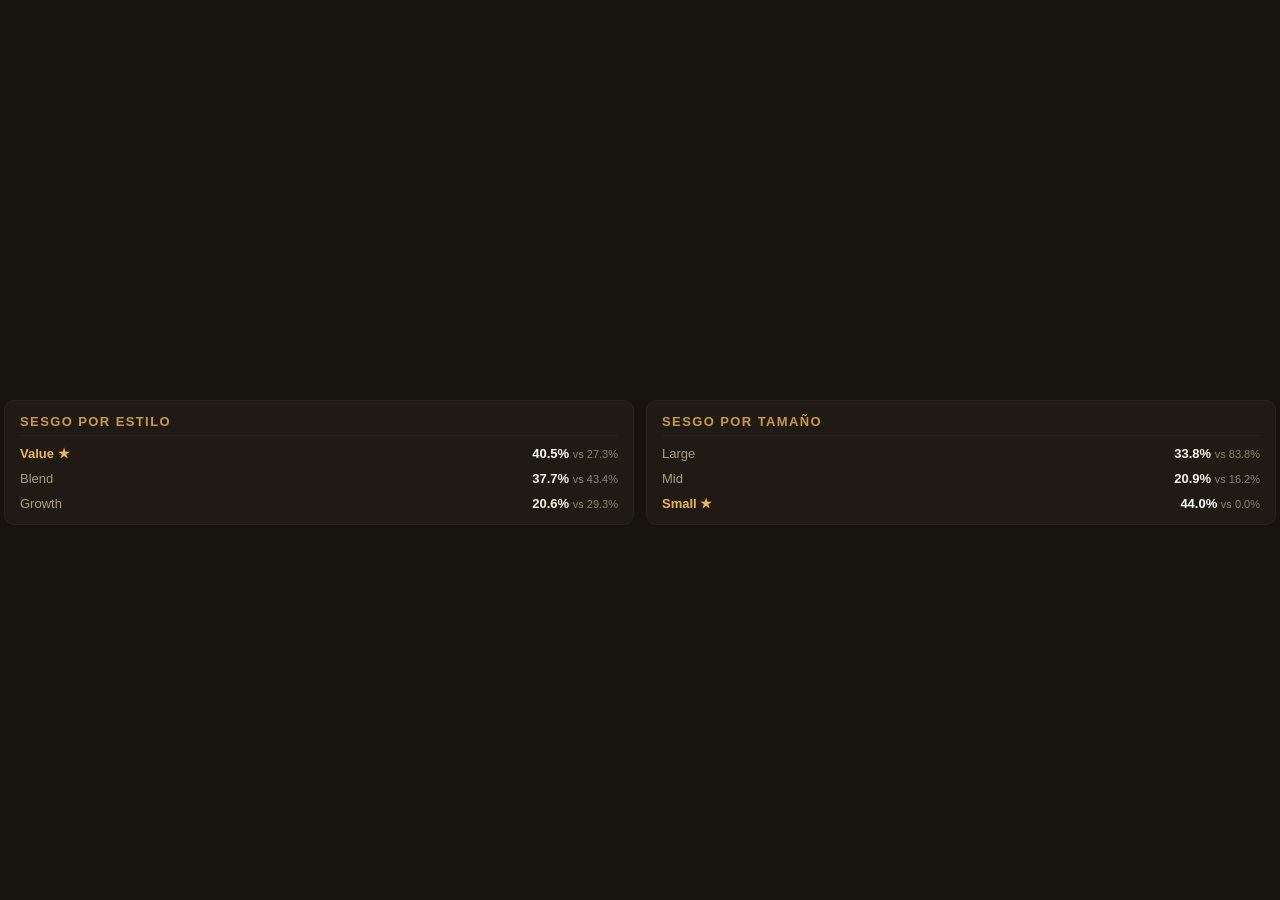
==== bloque_2b_style_box.html @ c2f6f1ca "Deploy automático: 2026-11-27 19:04:17" ====
<!DOCTYPE html>
<html lang="es">
<head>
<meta charset="UTF-8">
<meta name="viewport" content="width=device-width, initial-scale=1.0">
<style>
  *, *::before, *::after { box-sizing: border-box; }

  html, body {
      margin: 0; padding: 0;
      background: #17140f;
      color: #e8e2d4;               /* ← esto faltaba ✅ */
      font-family: 'Segoe UI', Arial, sans-serif;
      overflow-x: hidden;
  }

  .bloque-2b-stylebox { width: 100%; padding: 0 4px 4px 4px; }

  .matrices-row {
      display: grid;
      grid-template-columns: repeat(auto-fit, minmax(min(250px, 100%), 1fr));
      gap: 4px;
      margin-bottom: 50px;
  }
  .matrices-row > div { min-width: 0; }

  .kpis-row {
      display: grid;
      grid-template-columns: repeat(auto-fit, minmax(min(150px, 100%), 1fr));
      gap: 12px;
  }
</style>
</head>

<body>
  <div class="bloque-2b-stylebox">
      <div class="matrices-row">
          <div>                        <script>window.PlotlyConfig = {MathJaxConfig: 'local'};</script>
        <script charset="utf-8" src="https://cdn.plot.ly/plotly-3.5.0.min.js" integrity="sha256-fHbNLP+GlIXN+efbQec78UkemUz3NJp7UmfGxC1tNxs=" crossorigin="anonymous"></script>                <div id="100ca370-897f-47c6-8299-656b0cd6741f" class="plotly-graph-div" style="height:350px; width:100%;"></div>            <script>                window.PLOTLYENV=window.PLOTLYENV || {};                                if (document.getElementById("100ca370-897f-47c6-8299-656b0cd6741f")) {                    Plotly.newPlot(                        "100ca370-897f-47c6-8299-656b0cd6741f",                        [{"colorscale":[[0.0,"#2b2115"],[0.16,"#241c14"],[0.32,"#33271b"],[0.46,"#4a3826"],[0.6,"#7f6040"],[0.66,"#a8906f"],[0.82,"#cfa869"],[1.0,"#f2cb7d"]],"customdata":{"dtype":"f8","bdata":"PwVb+5rKNkCX98eB5CAvQNqrVBRWaxZA5zHNPgnuH0AOGoMoNsQgQGucQnyeIBJAHX6SZKZgI0DmUKwIwWcrQB3KepCS1iRA","shape":"3, 3"},"hovertemplate":"Nekonometrics \u00b7 %{y} %{x}: \u003cb\u003e%{customdata:.1f}%\u003c\u002fb\u003e\u003cextra\u003e\u003c\u002fextra\u003e","showscale":false,"x":["Value","Blend","Growth"],"xgap":3,"y":["Small","Mid","Large"],"ygap":3,"z":{"dtype":"f8","bdata":"AAAAAAAA8D+UggDnP\u002fnoP\u002f+yq6olt9k\u002fq\u002fLE3Cku4D+2BfNkLbTgP0fhHKreZdY\u002f+LUvIABa4j9vWqd8M\u002f3mP9Yl+2k+PeM\u002f","shape":"3, 3"},"zmax":1,"zmin":0,"type":"heatmap"}],                        {"template":{"data":{"histogram2dcontour":[{"type":"histogram2dcontour","colorbar":{"outlinewidth":0,"ticks":""},"colorscale":[[0.0,"#0d0887"],[0.1111111111111111,"#46039f"],[0.2222222222222222,"#7201a8"],[0.3333333333333333,"#9c179e"],[0.4444444444444444,"#bd3786"],[0.5555555555555556,"#d8576b"],[0.6666666666666666,"#ed7953"],[0.7777777777777778,"#fb9f3a"],[0.8888888888888888,"#fdca26"],[1.0,"#f0f921"]]}],"choropleth":[{"type":"choropleth","colorbar":{"outlinewidth":0,"ticks":""}}],"histogram2d":[{"type":"histogram2d","colorbar":{"outlinewidth":0,"ticks":""},"colorscale":[[0.0,"#0d0887"],[0.1111111111111111,"#46039f"],[0.2222222222222222,"#7201a8"],[0.3333333333333333,"#9c179e"],[0.4444444444444444,"#bd3786"],[0.5555555555555556,"#d8576b"],[0.6666666666666666,"#ed7953"],[0.7777777777777778,"#fb9f3a"],[0.8888888888888888,"#fdca26"],[1.0,"#f0f921"]]}],"heatmap":[{"type":"heatmap","colorbar":{"outlinewidth":0,"ticks":""},"colorscale":[[0.0,"#0d0887"],[0.1111111111111111,"#46039f"],[0.2222222222222222,"#7201a8"],[0.3333333333333333,"#9c179e"],[0.4444444444444444,"#bd3786"],[0.5555555555555556,"#d8576b"],[0.6666666666666666,"#ed7953"],[0.7777777777777778,"#fb9f3a"],[0.8888888888888888,"#fdca26"],[1.0,"#f0f921"]]}],"contourcarpet":[{"type":"contourcarpet","colorbar":{"outlinewidth":0,"ticks":""}}],"contour":[{"type":"contour","colorbar":{"outlinewidth":0,"ticks":""},"colorscale":[[0.0,"#0d0887"],[0.1111111111111111,"#46039f"],[0.2222222222222222,"#7201a8"],[0.3333333333333333,"#9c179e"],[0.4444444444444444,"#bd3786"],[0.5555555555555556,"#d8576b"],[0.6666666666666666,"#ed7953"],[0.7777777777777778,"#fb9f3a"],[0.8888888888888888,"#fdca26"],[1.0,"#f0f921"]]}],"surface":[{"type":"surface","colorbar":{"outlinewidth":0,"ticks":""},"colorscale":[[0.0,"#0d0887"],[0.1111111111111111,"#46039f"],[0.2222222222222222,"#7201a8"],[0.3333333333333333,"#9c179e"],[0.4444444444444444,"#bd3786"],[0.5555555555555556,"#d8576b"],[0.6666666666666666,"#ed7953"],[0.7777777777777778,"#fb9f3a"],[0.8888888888888888,"#fdca26"],[1.0,"#f0f921"]]}],"mesh3d":[{"type":"mesh3d","colorbar":{"outlinewidth":0,"ticks":""}}],"scatter":[{"fillpattern":{"fillmode":"overlay","size":10,"solidity":0.2},"type":"scatter"}],"parcoords":[{"type":"parcoords","line":{"colorbar":{"outlinewidth":0,"ticks":""}}}],"scatterpolargl":[{"type":"scatterpolargl","marker":{"colorbar":{"outlinewidth":0,"ticks":""}}}],"bar":[{"error_x":{"color":"#2a3f5f"},"error_y":{"color":"#2a3f5f"},"marker":{"line":{"color":"#E5ECF6","width":0.5},"pattern":{"fillmode":"overlay","size":10,"solidity":0.2}},"type":"bar"}],"scattergeo":[{"type":"scattergeo","marker":{"colorbar":{"outlinewidth":0,"ticks":""}}}],"scatterpolar":[{"type":"scatterpolar","marker":{"colorbar":{"outlinewidth":0,"ticks":""}}}],"histogram":[{"marker":{"pattern":{"fillmode":"overlay","size":10,"solidity":0.2}},"type":"histogram"}],"scattergl":[{"type":"scattergl","marker":{"colorbar":{"outlinewidth":0,"ticks":""}}}],"scatter3d":[{"type":"scatter3d","line":{"colorbar":{"outlinewidth":0,"ticks":""}},"marker":{"colorbar":{"outlinewidth":0,"ticks":""}}}],"scattermap":[{"type":"scattermap","marker":{"colorbar":{"outlinewidth":0,"ticks":""}}}],"scattermapbox":[{"type":"scattermapbox","marker":{"colorbar":{"outlinewidth":0,"ticks":""}}}],"scatterternary":[{"type":"scatterternary","marker":{"colorbar":{"outlinewidth":0,"ticks":""}}}],"scattercarpet":[{"type":"scattercarpet","marker":{"colorbar":{"outlinewidth":0,"ticks":""}}}],"carpet":[{"aaxis":{"endlinecolor":"#2a3f5f","gridcolor":"white","linecolor":"white","minorgridcolor":"white","startlinecolor":"#2a3f5f"},"baxis":{"endlinecolor":"#2a3f5f","gridcolor":"white","linecolor":"white","minorgridcolor":"white","startlinecolor":"#2a3f5f"},"type":"carpet"}],"table":[{"cells":{"fill":{"color":"#EBF0F8"},"line":{"color":"white"}},"header":{"fill":{"color":"#C8D4E3"},"line":{"color":"white"}},"type":"table"}],"barpolar":[{"marker":{"line":{"color":"#E5ECF6","width":0.5},"pattern":{"fillmode":"overlay","size":10,"solidity":0.2}},"type":"barpolar"}],"pie":[{"automargin":true,"type":"pie"}]},"layout":{"autotypenumbers":"strict","colorway":["#636efa","#EF553B","#00cc96","#ab63fa","#FFA15A","#19d3f3","#FF6692","#B6E880","#FF97FF","#FECB52"],"font":{"color":"#2a3f5f"},"hovermode":"closest","hoverlabel":{"align":"left"},"paper_bgcolor":"white","plot_bgcolor":"#E5ECF6","polar":{"bgcolor":"#E5ECF6","angularaxis":{"gridcolor":"white","linecolor":"white","ticks":""},"radialaxis":{"gridcolor":"white","linecolor":"white","ticks":""}},"ternary":{"bgcolor":"#E5ECF6","aaxis":{"gridcolor":"white","linecolor":"white","ticks":""},"baxis":{"gridcolor":"white","linecolor":"white","ticks":""},"caxis":{"gridcolor":"white","linecolor":"white","ticks":""}},"coloraxis":{"colorbar":{"outlinewidth":0,"ticks":""}},"colorscale":{"sequential":[[0.0,"#0d0887"],[0.1111111111111111,"#46039f"],[0.2222222222222222,"#7201a8"],[0.3333333333333333,"#9c179e"],[0.4444444444444444,"#bd3786"],[0.5555555555555556,"#d8576b"],[0.6666666666666666,"#ed7953"],[0.7777777777777778,"#fb9f3a"],[0.8888888888888888,"#fdca26"],[1.0,"#f0f921"]],"sequentialminus":[[0.0,"#0d0887"],[0.1111111111111111,"#46039f"],[0.2222222222222222,"#7201a8"],[0.3333333333333333,"#9c179e"],[0.4444444444444444,"#bd3786"],[0.5555555555555556,"#d8576b"],[0.6666666666666666,"#ed7953"],[0.7777777777777778,"#fb9f3a"],[0.8888888888888888,"#fdca26"],[1.0,"#f0f921"]],"diverging":[[0,"#8e0152"],[0.1,"#c51b7d"],[0.2,"#de77ae"],[0.3,"#f1b6da"],[0.4,"#fde0ef"],[0.5,"#f7f7f7"],[0.6,"#e6f5d0"],[0.7,"#b8e186"],[0.8,"#7fbc41"],[0.9,"#4d9221"],[1,"#276419"]]},"xaxis":{"gridcolor":"white","linecolor":"white","ticks":"","title":{"standoff":15},"zerolinecolor":"white","automargin":true,"zerolinewidth":2},"yaxis":{"gridcolor":"white","linecolor":"white","ticks":"","title":{"standoff":15},"zerolinecolor":"white","automargin":true,"zerolinewidth":2},"scene":{"xaxis":{"backgroundcolor":"#E5ECF6","gridcolor":"white","linecolor":"white","showbackground":true,"ticks":"","zerolinecolor":"white","gridwidth":2},"yaxis":{"backgroundcolor":"#E5ECF6","gridcolor":"white","linecolor":"white","showbackground":true,"ticks":"","zerolinecolor":"white","gridwidth":2},"zaxis":{"backgroundcolor":"#E5ECF6","gridcolor":"white","linecolor":"white","showbackground":true,"ticks":"","zerolinecolor":"white","gridwidth":2}},"shapedefaults":{"line":{"color":"#2a3f5f"}},"annotationdefaults":{"arrowcolor":"#2a3f5f","arrowhead":0,"arrowwidth":1},"geo":{"bgcolor":"white","landcolor":"#E5ECF6","subunitcolor":"white","showland":true,"showlakes":true,"lakecolor":"white"},"title":{"x":0.05},"mapbox":{"style":"light"}}},"annotations":[{"font":{"color":"#1f1710","family":"'Segoe UI',Arial,sans-serif","size":14},"showarrow":false,"text":"\u003cb\u003e22.8%\u003c\u002fb\u003e","x":"Value","y":"Small"},{"font":{"color":"#1f1710","family":"'Segoe UI',Arial,sans-serif","size":14},"showarrow":false,"text":"\u003cb\u003e15.6%\u003c\u002fb\u003e","x":"Blend","y":"Small"},{"font":{"color":"#f7f2e4","family":"'Segoe UI',Arial,sans-serif","size":14},"showarrow":false,"text":"\u003cb\u003e5.6%\u003c\u002fb\u003e","x":"Growth","y":"Small"},{"font":{"color":"#f7f2e4","family":"'Segoe UI',Arial,sans-serif","size":14},"showarrow":false,"text":"\u003cb\u003e8.0%\u003c\u002fb\u003e","x":"Value","y":"Mid"},{"font":{"color":"#f7f2e4","family":"'Segoe UI',Arial,sans-serif","size":14},"showarrow":false,"text":"\u003cb\u003e8.4%\u003c\u002fb\u003e","x":"Blend","y":"Mid"},{"font":{"color":"#f7f2e4","family":"'Segoe UI',Arial,sans-serif","size":14},"showarrow":false,"text":"\u003cb\u003e4.5%\u003c\u002fb\u003e","x":"Growth","y":"Mid"},{"font":{"color":"#f7f2e4","family":"'Segoe UI',Arial,sans-serif","size":14},"showarrow":false,"text":"\u003cb\u003e9.7%\u003c\u002fb\u003e","x":"Value","y":"Large"},{"font":{"color":"#1f1710","family":"'Segoe UI',Arial,sans-serif","size":14},"showarrow":false,"text":"\u003cb\u003e13.7%\u003c\u002fb\u003e","x":"Blend","y":"Large"},{"font":{"color":"#f7f2e4","family":"'Segoe UI',Arial,sans-serif","size":14},"showarrow":false,"text":"\u003cb\u003e10.4%\u003c\u002fb\u003e","x":"Growth","y":"Large"}],"title":{"font":{"size":14,"color":"#f7f2e4"},"text":"\u003cb\u003eNekonometrics\u003c\u002fb\u003e","x":0.5,"xanchor":"center","y":0.88,"yanchor":"top"},"margin":{"l":8,"r":8,"t":82,"b":8},"font":{"family":"'Segoe UI',Arial,sans-serif","color":"#e8e2d4"},"hoverlabel":{"font":{"color":"#f5e6c8","size":12},"bgcolor":"#1f1b14","bordercolor":"#f0b64b"},"paper_bgcolor":"#17140f","plot_bgcolor":"#17140f","height":350,"showlegend":false,"hovermode":"closest","xaxis":{"tickfont":{"size":11,"color":"#a89c85"},"side":"top","fixedrange":true,"showgrid":false,"zeroline":false,"linecolor":"#2a2018"},"yaxis":{"tickfont":{"size":11,"color":"#a89c85"},"fixedrange":true,"showgrid":false,"zeroline":false}},                        {"displayModeBar": false, "responsive": true}                    )                };            </script>        </div>
          <div>                            <div id="df6a65e8-4e82-4ac1-8a96-24a1c8f63eff" class="plotly-graph-div" style="height:350px; width:100%;"></div>            <script>                window.PLOTLYENV=window.PLOTLYENV || {};                                if (document.getElementById("df6a65e8-4e82-4ac1-8a96-24a1c8f63eff")) {                    Plotly.newPlot(                        "df6a65e8-4e82-4ac1-8a96-24a1c8f63eff",                        [{"colorscale":[[0.0,"#2b2419"],[0.22,"#383024"],[0.42,"#4a4134"],[0.58,"#635a4a"],[0.64,"#8f8574"],[0.82,"#b9ae9a"],[1.0,"#ddd2bd"]],"customdata":{"dtype":"f8","bdata":"AAAAAAAAAAAAAAAAAAAAAAAAAAAAAAAA386QmLczFECeITFvZ0gcQH+lQK1fKRBAj+M4juM4NkAvuuiiiy5CQJYCtX6lQDlA","shape":"3, 3"},"hovertemplate":"FTAW \u00b7 %{y} %{x}: \u003cb\u003e%{customdata:.1f}%\u003c\u002fb\u003e\u003cextra\u003e\u003c\u002fextra\u003e","showscale":false,"x":["Value","Blend","Growth"],"xgap":3,"y":["Small","Mid","Large"],"ygap":3,"z":{"dtype":"f8","bdata":"AAAAAAAAAAAAAAAAAAAAAAAAAAAAAAAARcAnMga90T93YAMVJxPWPwZJD4jVr84\u002fZMrM1fU75z8AAAAAAADwP16AxtVMP+k\u002f","shape":"3, 3"},"zmax":1,"zmin":0,"type":"heatmap"}],                        {"template":{"data":{"histogram2dcontour":[{"type":"histogram2dcontour","colorbar":{"outlinewidth":0,"ticks":""},"colorscale":[[0.0,"#0d0887"],[0.1111111111111111,"#46039f"],[0.2222222222222222,"#7201a8"],[0.3333333333333333,"#9c179e"],[0.4444444444444444,"#bd3786"],[0.5555555555555556,"#d8576b"],[0.6666666666666666,"#ed7953"],[0.7777777777777778,"#fb9f3a"],[0.8888888888888888,"#fdca26"],[1.0,"#f0f921"]]}],"choropleth":[{"type":"choropleth","colorbar":{"outlinewidth":0,"ticks":""}}],"histogram2d":[{"type":"histogram2d","colorbar":{"outlinewidth":0,"ticks":""},"colorscale":[[0.0,"#0d0887"],[0.1111111111111111,"#46039f"],[0.2222222222222222,"#7201a8"],[0.3333333333333333,"#9c179e"],[0.4444444444444444,"#bd3786"],[0.5555555555555556,"#d8576b"],[0.6666666666666666,"#ed7953"],[0.7777777777777778,"#fb9f3a"],[0.8888888888888888,"#fdca26"],[1.0,"#f0f921"]]}],"heatmap":[{"type":"heatmap","colorbar":{"outlinewidth":0,"ticks":""},"colorscale":[[0.0,"#0d0887"],[0.1111111111111111,"#46039f"],[0.2222222222222222,"#7201a8"],[0.3333333333333333,"#9c179e"],[0.4444444444444444,"#bd3786"],[0.5555555555555556,"#d8576b"],[0.6666666666666666,"#ed7953"],[0.7777777777777778,"#fb9f3a"],[0.8888888888888888,"#fdca26"],[1.0,"#f0f921"]]}],"contourcarpet":[{"type":"contourcarpet","colorbar":{"outlinewidth":0,"ticks":""}}],"contour":[{"type":"contour","colorbar":{"outlinewidth":0,"ticks":""},"colorscale":[[0.0,"#0d0887"],[0.1111111111111111,"#46039f"],[0.2222222222222222,"#7201a8"],[0.3333333333333333,"#9c179e"],[0.4444444444444444,"#bd3786"],[0.5555555555555556,"#d8576b"],[0.6666666666666666,"#ed7953"],[0.7777777777777778,"#fb9f3a"],[0.8888888888888888,"#fdca26"],[1.0,"#f0f921"]]}],"surface":[{"type":"surface","colorbar":{"outlinewidth":0,"ticks":""},"colorscale":[[0.0,"#0d0887"],[0.1111111111111111,"#46039f"],[0.2222222222222222,"#7201a8"],[0.3333333333333333,"#9c179e"],[0.4444444444444444,"#bd3786"],[0.5555555555555556,"#d8576b"],[0.6666666666666666,"#ed7953"],[0.7777777777777778,"#fb9f3a"],[0.8888888888888888,"#fdca26"],[1.0,"#f0f921"]]}],"mesh3d":[{"type":"mesh3d","colorbar":{"outlinewidth":0,"ticks":""}}],"scatter":[{"fillpattern":{"fillmode":"overlay","size":10,"solidity":0.2},"type":"scatter"}],"parcoords":[{"type":"parcoords","line":{"colorbar":{"outlinewidth":0,"ticks":""}}}],"scatterpolargl":[{"type":"scatterpolargl","marker":{"colorbar":{"outlinewidth":0,"ticks":""}}}],"bar":[{"error_x":{"color":"#2a3f5f"},"error_y":{"color":"#2a3f5f"},"marker":{"line":{"color":"#E5ECF6","width":0.5},"pattern":{"fillmode":"overlay","size":10,"solidity":0.2}},"type":"bar"}],"scattergeo":[{"type":"scattergeo","marker":{"colorbar":{"outlinewidth":0,"ticks":""}}}],"scatterpolar":[{"type":"scatterpolar","marker":{"colorbar":{"outlinewidth":0,"ticks":""}}}],"histogram":[{"marker":{"pattern":{"fillmode":"overlay","size":10,"solidity":0.2}},"type":"histogram"}],"scattergl":[{"type":"scattergl","marker":{"colorbar":{"outlinewidth":0,"ticks":""}}}],"scatter3d":[{"type":"scatter3d","line":{"colorbar":{"outlinewidth":0,"ticks":""}},"marker":{"colorbar":{"outlinewidth":0,"ticks":""}}}],"scattermap":[{"type":"scattermap","marker":{"colorbar":{"outlinewidth":0,"ticks":""}}}],"scattermapbox":[{"type":"scattermapbox","marker":{"colorbar":{"outlinewidth":0,"ticks":""}}}],"scatterternary":[{"type":"scatterternary","marker":{"colorbar":{"outlinewidth":0,"ticks":""}}}],"scattercarpet":[{"type":"scattercarpet","marker":{"colorbar":{"outlinewidth":0,"ticks":""}}}],"carpet":[{"aaxis":{"endlinecolor":"#2a3f5f","gridcolor":"white","linecolor":"white","minorgridcolor":"white","startlinecolor":"#2a3f5f"},"baxis":{"endlinecolor":"#2a3f5f","gridcolor":"white","linecolor":"white","minorgridcolor":"white","startlinecolor":"#2a3f5f"},"type":"carpet"}],"table":[{"cells":{"fill":{"color":"#EBF0F8"},"line":{"color":"white"}},"header":{"fill":{"color":"#C8D4E3"},"line":{"color":"white"}},"type":"table"}],"barpolar":[{"marker":{"line":{"color":"#E5ECF6","width":0.5},"pattern":{"fillmode":"overlay","size":10,"solidity":0.2}},"type":"barpolar"}],"pie":[{"automargin":true,"type":"pie"}]},"layout":{"autotypenumbers":"strict","colorway":["#636efa","#EF553B","#00cc96","#ab63fa","#FFA15A","#19d3f3","#FF6692","#B6E880","#FF97FF","#FECB52"],"font":{"color":"#2a3f5f"},"hovermode":"closest","hoverlabel":{"align":"left"},"paper_bgcolor":"white","plot_bgcolor":"#E5ECF6","polar":{"bgcolor":"#E5ECF6","angularaxis":{"gridcolor":"white","linecolor":"white","ticks":""},"radialaxis":{"gridcolor":"white","linecolor":"white","ticks":""}},"ternary":{"bgcolor":"#E5ECF6","aaxis":{"gridcolor":"white","linecolor":"white","ticks":""},"baxis":{"gridcolor":"white","linecolor":"white","ticks":""},"caxis":{"gridcolor":"white","linecolor":"white","ticks":""}},"coloraxis":{"colorbar":{"outlinewidth":0,"ticks":""}},"colorscale":{"sequential":[[0.0,"#0d0887"],[0.1111111111111111,"#46039f"],[0.2222222222222222,"#7201a8"],[0.3333333333333333,"#9c179e"],[0.4444444444444444,"#bd3786"],[0.5555555555555556,"#d8576b"],[0.6666666666666666,"#ed7953"],[0.7777777777777778,"#fb9f3a"],[0.8888888888888888,"#fdca26"],[1.0,"#f0f921"]],"sequentialminus":[[0.0,"#0d0887"],[0.1111111111111111,"#46039f"],[0.2222222222222222,"#7201a8"],[0.3333333333333333,"#9c179e"],[0.4444444444444444,"#bd3786"],[0.5555555555555556,"#d8576b"],[0.6666666666666666,"#ed7953"],[0.7777777777777778,"#fb9f3a"],[0.8888888888888888,"#fdca26"],[1.0,"#f0f921"]],"diverging":[[0,"#8e0152"],[0.1,"#c51b7d"],[0.2,"#de77ae"],[0.3,"#f1b6da"],[0.4,"#fde0ef"],[0.5,"#f7f7f7"],[0.6,"#e6f5d0"],[0.7,"#b8e186"],[0.8,"#7fbc41"],[0.9,"#4d9221"],[1,"#276419"]]},"xaxis":{"gridcolor":"white","linecolor":"white","ticks":"","title":{"standoff":15},"zerolinecolor":"white","automargin":true,"zerolinewidth":2},"yaxis":{"gridcolor":"white","linecolor":"white","ticks":"","title":{"standoff":15},"zerolinecolor":"white","automargin":true,"zerolinewidth":2},"scene":{"xaxis":{"backgroundcolor":"#E5ECF6","gridcolor":"white","linecolor":"white","showbackground":true,"ticks":"","zerolinecolor":"white","gridwidth":2},"yaxis":{"backgroundcolor":"#E5ECF6","gridcolor":"white","linecolor":"white","showbackground":true,"ticks":"","zerolinecolor":"white","gridwidth":2},"zaxis":{"backgroundcolor":"#E5ECF6","gridcolor":"white","linecolor":"white","showbackground":true,"ticks":"","zerolinecolor":"white","gridwidth":2}},"shapedefaults":{"line":{"color":"#2a3f5f"}},"annotationdefaults":{"arrowcolor":"#2a3f5f","arrowhead":0,"arrowwidth":1},"geo":{"bgcolor":"white","landcolor":"#E5ECF6","subunitcolor":"white","showland":true,"showlakes":true,"lakecolor":"white"},"title":{"x":0.05},"mapbox":{"style":"light"}}},"annotations":[{"font":{"color":"#f7f2e4","family":"'Segoe UI',Arial,sans-serif","size":14},"showarrow":false,"text":"\u003cb\u003e0.0%\u003c\u002fb\u003e","x":"Value","y":"Small"},{"font":{"color":"#f7f2e4","family":"'Segoe UI',Arial,sans-serif","size":14},"showarrow":false,"text":"\u003cb\u003e0.0%\u003c\u002fb\u003e","x":"Blend","y":"Small"},{"font":{"color":"#f7f2e4","family":"'Segoe UI',Arial,sans-serif","size":14},"showarrow":false,"text":"\u003cb\u003e0.0%\u003c\u002fb\u003e","x":"Growth","y":"Small"},{"font":{"color":"#f7f2e4","family":"'Segoe UI',Arial,sans-serif","size":14},"showarrow":false,"text":"\u003cb\u003e5.1%\u003c\u002fb\u003e","x":"Value","y":"Mid"},{"font":{"color":"#f7f2e4","family":"'Segoe UI',Arial,sans-serif","size":14},"showarrow":false,"text":"\u003cb\u003e7.1%\u003c\u002fb\u003e","x":"Blend","y":"Mid"},{"font":{"color":"#f7f2e4","family":"'Segoe UI',Arial,sans-serif","size":14},"showarrow":false,"text":"\u003cb\u003e4.0%\u003c\u002fb\u003e","x":"Growth","y":"Mid"},{"font":{"color":"#1f1710","family":"'Segoe UI',Arial,sans-serif","size":14},"showarrow":false,"text":"\u003cb\u003e22.2%\u003c\u002fb\u003e","x":"Value","y":"Large"},{"font":{"color":"#1f1710","family":"'Segoe UI',Arial,sans-serif","size":14},"showarrow":false,"text":"\u003cb\u003e36.4%\u003c\u002fb\u003e","x":"Blend","y":"Large"},{"font":{"color":"#1f1710","family":"'Segoe UI',Arial,sans-serif","size":14},"showarrow":false,"text":"\u003cb\u003e25.3%\u003c\u002fb\u003e","x":"Growth","y":"Large"}],"title":{"font":{"size":14,"color":"#f7f2e4"},"text":"\u003cb\u003eFTAW\u003c\u002fb\u003e","x":0.5,"xanchor":"center","y":0.88,"yanchor":"top"},"margin":{"l":8,"r":8,"t":82,"b":8},"font":{"family":"'Segoe UI',Arial,sans-serif","color":"#e8e2d4"},"hoverlabel":{"font":{"color":"#f5e6c8","size":12},"bgcolor":"#1f1b14","bordercolor":"#f0b64b"},"paper_bgcolor":"#17140f","plot_bgcolor":"#17140f","height":350,"showlegend":false,"hovermode":"closest","xaxis":{"tickfont":{"size":11,"color":"#a89c85"},"side":"top","fixedrange":true,"showgrid":false,"zeroline":false,"linecolor":"#2a2018"},"yaxis":{"tickfont":{"size":11,"color":"#a89c85"},"fixedrange":true,"showgrid":false,"zeroline":false}},                        {"displayModeBar": false, "responsive": true}                    )                };            </script>        </div>
      </div>
      <div class="kpis-row">
          
            <div style="background:#1f1b14; border:1px solid #2a2018;
                        border-radius:10px; padding:13px 15px; display:flex;
                        flex-direction:column; justify-content:space-between; gap:10px;">
                <div style="font-size:13px; font-weight:700; letter-spacing:1.4px;
                            text-transform:uppercase; color:#c89a45;
                            border-bottom:1px solid #2a2018; padding-bottom:6px;">
                    Sesgo por Estilo</div>
                
                    <div style="display:flex; justify-content:space-between;
                                align-items:center; font-size:13px;">
                        <span style="color:#f0b64b; font-weight:700;">Value ★</span>
                        <span style="font-weight:700; color:#ffffff;">40.5%
                            <span style="font-weight:400; color:#8a8070; font-size:11px;">
                                vs 27.3%</span></span>
                    </div>
                    <div style="display:flex; justify-content:space-between;
                                align-items:center; font-size:13px;">
                        <span style="color:#a89c85; font-weight:400;">Blend</span>
                        <span style="font-weight:700; color:#f7f2e4;">37.7%
                            <span style="font-weight:400; color:#8a8070; font-size:11px;">
                                vs 43.4%</span></span>
                    </div>
                    <div style="display:flex; justify-content:space-between;
                                align-items:center; font-size:13px;">
                        <span style="color:#a89c85; font-weight:400;">Growth</span>
                        <span style="font-weight:700; color:#f7f2e4;">20.6%
                            <span style="font-weight:400; color:#8a8070; font-size:11px;">
                                vs 29.3%</span></span>
                    </div>
            </div>
            <div style="background:#1f1b14; border:1px solid #2a2018;
                        border-radius:10px; padding:13px 15px; display:flex;
                        flex-direction:column; justify-content:space-between; gap:10px;">
                <div style="font-size:13px; font-weight:700; letter-spacing:1.4px;
                            text-transform:uppercase; color:#c89a45;
                            border-bottom:1px solid #2a2018; padding-bottom:6px;">
                    Sesgo por Tamaño</div>
                
                    <div style="display:flex; justify-content:space-between;
                                align-items:center; font-size:13px;">
                        <span style="color:#a89c85; font-weight:400;">Large</span>
                        <span style="font-weight:700; color:#f7f2e4;">33.8%
                            <span style="font-weight:400; color:#8a8070; font-size:11px;">
                                vs 83.8%</span></span>
                    </div>
                    <div style="display:flex; justify-content:space-between;
                                align-items:center; font-size:13px;">
                        <span style="color:#a89c85; font-weight:400;">Mid</span>
                        <span style="font-weight:700; color:#f7f2e4;">20.9%
                            <span style="font-weight:400; color:#8a8070; font-size:11px;">
                                vs 16.2%</span></span>
                    </div>
                    <div style="display:flex; justify-content:space-between;
                                align-items:center; font-size:13px;">
                        <span style="color:#f0b64b; font-weight:700;">Small ★</span>
                        <span style="font-weight:700; color:#ffffff;">44.0%
                            <span style="font-weight:400; color:#8a8070; font-size:11px;">
                                vs 0.0%</span></span>
                    </div>
            </div>
      </div>
  </div>

  <script>
  (function () {
    /* ── Mide y reajusta SOLO si el ancho del contenedor cambió ──
       Guard por-div: un resize no cambia el ancho del padre,
       así que el observer no se auto-dispara ✅               */
    function sync() {
      if (!window.Plotly) return;

      var divs = document.querySelectorAll('.plotly-graph-div');  /* ← lazy ✅ */
      for (var i = 0; i < divs.length; i++) {
        var gd = divs[i];
        if (!gd || !gd.data) continue;                            /* ← sin plot todavía ⏭️ */

        var w = gd.parentElement ? gd.parentElement.clientWidth
                                 : gd.clientWidth;
        if (w <= 0) continue;                                     /* ← iframe oculto ⏭️ */

        if (gd._lastW !== w) {                                    /* ← solo si cambió ✅ */
          gd._lastW = w;
          try { Plotly.Plots.resize(gd); } catch (e) {}
        }
      }
    }

    /* Arranque escalonado: el grid del padre puede tardar en resolver */
    function boot() {
      sync();
      requestAnimationFrame(sync);
      [60, 150, 300, 600, 1200].forEach(function (ms) { setTimeout(sync, ms); });
    }

    if (document.readyState === 'complete') boot();
    else window.addEventListener('load', boot);

    if (document.readyState === 'loading')
      document.addEventListener('DOMContentLoaded', sync);
    else sync();

    /* Observer sobre las CELDAS DEL GRID, no sobre el body ✅ */
    if (window.ResizeObserver) {
      var ro = new ResizeObserver(sync);
      var celdas = document.querySelectorAll('.matrices-row > div');
      for (var j = 0; j < celdas.length; j++) ro.observe(celdas[j]);
    }

    window.addEventListener('resize', sync);
  })();
  </script>
</body>
</html>
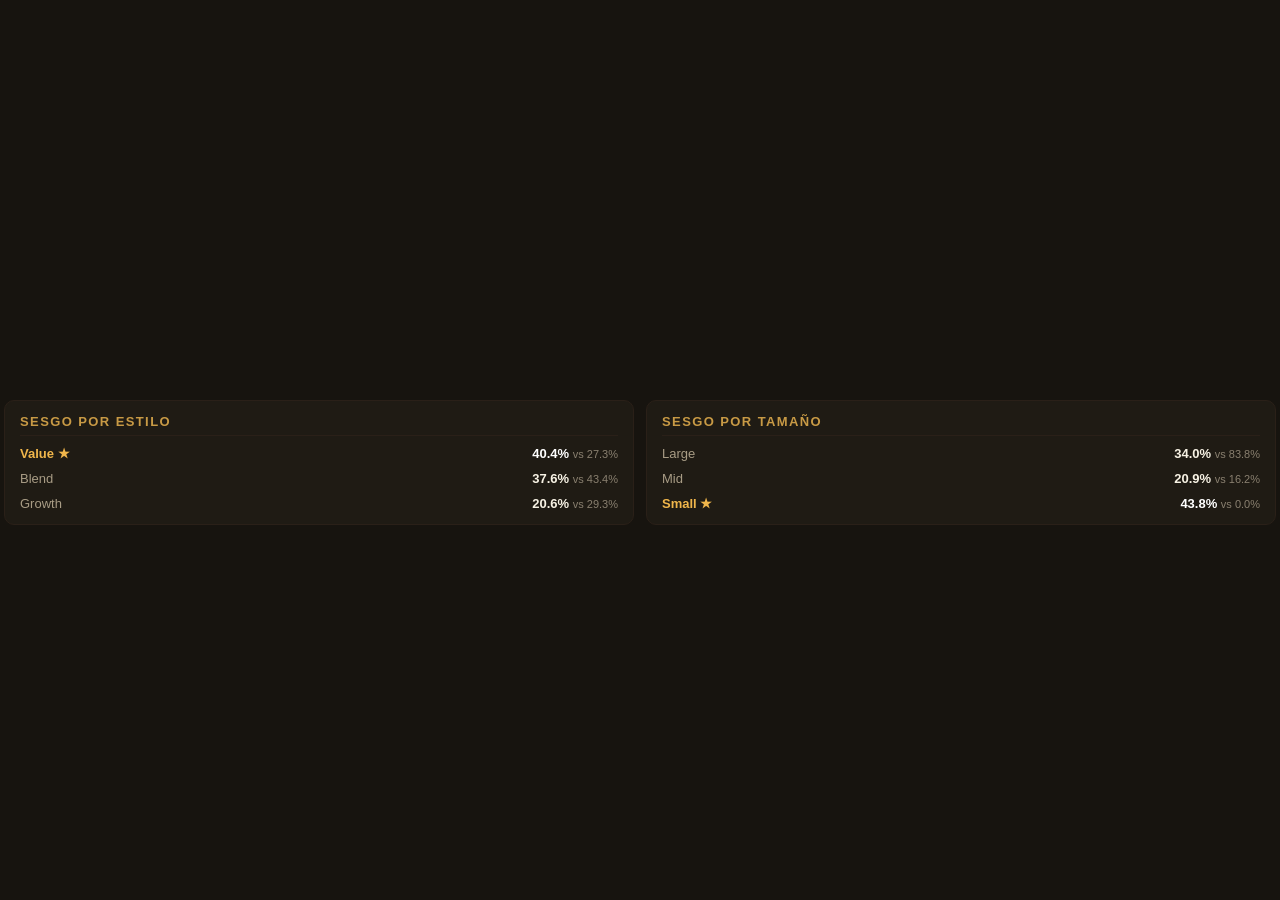
==== commit 590a5e12: "Deploy automático: 2026-11-13 19:02:24" ====
--- a/bloque_2b_style_box.html
+++ b/bloque_2b_style_box.html
@@ -36,8 +36,8 @@
   <div class="bloque-2b-stylebox">
       <div class="matrices-row">
           <div>                        <script>window.PlotlyConfig = {MathJaxConfig: 'local'};</script>
-        <script charset="utf-8" src="https://cdn.plot.ly/plotly-3.5.0.min.js" integrity="sha256-fHbNLP+GlIXN+efbQec78UkemUz3NJp7UmfGxC1tNxs=" crossorigin="anonymous"></script>                <div id="100ca370-897f-47c6-8299-656b0cd6741f" class="plotly-graph-div" style="height:350px; width:100%;"></div>            <script>                window.PLOTLYENV=window.PLOTLYENV || {};                                if (document.getElementById("100ca370-897f-47c6-8299-656b0cd6741f")) {                    Plotly.newPlot(                        "100ca370-897f-47c6-8299-656b0cd6741f",                        [{"colorscale":[[0.0,"#2b2115"],[0.16,"#241c14"],[0.32,"#33271b"],[0.46,"#4a3826"],[0.6,"#7f6040"],[0.66,"#a8906f"],[0.82,"#cfa869"],[1.0,"#f2cb7d"]],"customdata":{"dtype":"f8","bdata":"PwVb+5rKNkCX98eB5CAvQNqrVBRWaxZA5zHNPgnuH0AOGoMoNsQgQGucQnyeIBJAHX6SZKZgI0DmUKwIwWcrQB3KepCS1iRA","shape":"3, 3"},"hovertemplate":"Nekonometrics \u00b7 %{y} %{x}: \u003cb\u003e%{customdata:.1f}%\u003c\u002fb\u003e\u003cextra\u003e\u003c\u002fextra\u003e","showscale":false,"x":["Value","Blend","Growth"],"xgap":3,"y":["Small","Mid","Large"],"ygap":3,"z":{"dtype":"f8","bdata":"AAAAAAAA8D+UggDnP\u002fnoP\u002f+yq6olt9k\u002fq\u002fLE3Cku4D+2BfNkLbTgP0fhHKreZdY\u002f+LUvIABa4j9vWqd8M\u002f3mP9Yl+2k+PeM\u002f","shape":"3, 3"},"zmax":1,"zmin":0,"type":"heatmap"}],                        {"template":{"data":{"histogram2dcontour":[{"type":"histogram2dcontour","colorbar":{"outlinewidth":0,"ticks":""},"colorscale":[[0.0,"#0d0887"],[0.1111111111111111,"#46039f"],[0.2222222222222222,"#7201a8"],[0.3333333333333333,"#9c179e"],[0.4444444444444444,"#bd3786"],[0.5555555555555556,"#d8576b"],[0.6666666666666666,"#ed7953"],[0.7777777777777778,"#fb9f3a"],[0.8888888888888888,"#fdca26"],[1.0,"#f0f921"]]}],"choropleth":[{"type":"choropleth","colorbar":{"outlinewidth":0,"ticks":""}}],"histogram2d":[{"type":"histogram2d","colorbar":{"outlinewidth":0,"ticks":""},"colorscale":[[0.0,"#0d0887"],[0.1111111111111111,"#46039f"],[0.2222222222222222,"#7201a8"],[0.3333333333333333,"#9c179e"],[0.4444444444444444,"#bd3786"],[0.5555555555555556,"#d8576b"],[0.6666666666666666,"#ed7953"],[0.7777777777777778,"#fb9f3a"],[0.8888888888888888,"#fdca26"],[1.0,"#f0f921"]]}],"heatmap":[{"type":"heatmap","colorbar":{"outlinewidth":0,"ticks":""},"colorscale":[[0.0,"#0d0887"],[0.1111111111111111,"#46039f"],[0.2222222222222222,"#7201a8"],[0.3333333333333333,"#9c179e"],[0.4444444444444444,"#bd3786"],[0.5555555555555556,"#d8576b"],[0.6666666666666666,"#ed7953"],[0.7777777777777778,"#fb9f3a"],[0.8888888888888888,"#fdca26"],[1.0,"#f0f921"]]}],"contourcarpet":[{"type":"contourcarpet","colorbar":{"outlinewidth":0,"ticks":""}}],"contour":[{"type":"contour","colorbar":{"outlinewidth":0,"ticks":""},"colorscale":[[0.0,"#0d0887"],[0.1111111111111111,"#46039f"],[0.2222222222222222,"#7201a8"],[0.3333333333333333,"#9c179e"],[0.4444444444444444,"#bd3786"],[0.5555555555555556,"#d8576b"],[0.6666666666666666,"#ed7953"],[0.7777777777777778,"#fb9f3a"],[0.8888888888888888,"#fdca26"],[1.0,"#f0f921"]]}],"surface":[{"type":"surface","colorbar":{"outlinewidth":0,"ticks":""},"colorscale":[[0.0,"#0d0887"],[0.1111111111111111,"#46039f"],[0.2222222222222222,"#7201a8"],[0.3333333333333333,"#9c179e"],[0.4444444444444444,"#bd3786"],[0.5555555555555556,"#d8576b"],[0.6666666666666666,"#ed7953"],[0.7777777777777778,"#fb9f3a"],[0.8888888888888888,"#fdca26"],[1.0,"#f0f921"]]}],"mesh3d":[{"type":"mesh3d","colorbar":{"outlinewidth":0,"ticks":""}}],"scatter":[{"fillpattern":{"fillmode":"overlay","size":10,"solidity":0.2},"type":"scatter"}],"parcoords":[{"type":"parcoords","line":{"colorbar":{"outlinewidth":0,"ticks":""}}}],"scatterpolargl":[{"type":"scatterpolargl","marker":{"colorbar":{"outlinewidth":0,"ticks":""}}}],"bar":[{"error_x":{"color":"#2a3f5f"},"error_y":{"color":"#2a3f5f"},"marker":{"line":{"color":"#E5ECF6","width":0.5},"pattern":{"fillmode":"overlay","size":10,"solidity":0.2}},"type":"bar"}],"scattergeo":[{"type":"scattergeo","marker":{"colorbar":{"outlinewidth":0,"ticks":""}}}],"scatterpolar":[{"type":"scatterpolar","marker":{"colorbar":{"outlinewidth":0,"ticks":""}}}],"histogram":[{"marker":{"pattern":{"fillmode":"overlay","size":10,"solidity":0.2}},"type":"histogram"}],"scattergl":[{"type":"scattergl","marker":{"colorbar":{"outlinewidth":0,"ticks":""}}}],"scatter3d":[{"type":"scatter3d","line":{"colorbar":{"outlinewidth":0,"ticks":""}},"marker":{"colorbar":{"outlinewidth":0,"ticks":""}}}],"scattermap":[{"type":"scattermap","marker":{"colorbar":{"outlinewidth":0,"ticks":""}}}],"scattermapbox":[{"type":"scattermapbox","marker":{"colorbar":{"outlinewidth":0,"ticks":""}}}],"scatterternary":[{"type":"scatterternary","marker":{"colorbar":{"outlinewidth":0,"ticks":""}}}],"scattercarpet":[{"type":"scattercarpet","marker":{"colorbar":{"outlinewidth":0,"ticks":""}}}],"carpet":[{"aaxis":{"endlinecolor":"#2a3f5f","gridcolor":"white","linecolor":"white","minorgridcolor":"white","startlinecolor":"#2a3f5f"},"baxis":{"endlinecolor":"#2a3f5f","gridcolor":"white","linecolor":"white","minorgridcolor":"white","startlinecolor":"#2a3f5f"},"type":"carpet"}],"table":[{"cells":{"fill":{"color":"#EBF0F8"},"line":{"color":"white"}},"header":{"fill":{"color":"#C8D4E3"},"line":{"color":"white"}},"type":"table"}],"barpolar":[{"marker":{"line":{"color":"#E5ECF6","width":0.5},"pattern":{"fillmode":"overlay","size":10,"solidity":0.2}},"type":"barpolar"}],"pie":[{"automargin":true,"type":"pie"}]},"layout":{"autotypenumbers":"strict","colorway":["#636efa","#EF553B","#00cc96","#ab63fa","#FFA15A","#19d3f3","#FF6692","#B6E880","#FF97FF","#FECB52"],"font":{"color":"#2a3f5f"},"hovermode":"closest","hoverlabel":{"align":"left"},"paper_bgcolor":"white","plot_bgcolor":"#E5ECF6","polar":{"bgcolor":"#E5ECF6","angularaxis":{"gridcolor":"white","linecolor":"white","ticks":""},"radialaxis":{"gridcolor":"white","linecolor":"white","ticks":""}},"ternary":{"bgcolor":"#E5ECF6","aaxis":{"gridcolor":"white","linecolor":"white","ticks":""},"baxis":{"gridcolor":"white","linecolor":"white","ticks":""},"caxis":{"gridcolor":"white","linecolor":"white","ticks":""}},"coloraxis":{"colorbar":{"outlinewidth":0,"ticks":""}},"colorscale":{"sequential":[[0.0,"#0d0887"],[0.1111111111111111,"#46039f"],[0.2222222222222222,"#7201a8"],[0.3333333333333333,"#9c179e"],[0.4444444444444444,"#bd3786"],[0.5555555555555556,"#d8576b"],[0.6666666666666666,"#ed7953"],[0.7777777777777778,"#fb9f3a"],[0.8888888888888888,"#fdca26"],[1.0,"#f0f921"]],"sequentialminus":[[0.0,"#0d0887"],[0.1111111111111111,"#46039f"],[0.2222222222222222,"#7201a8"],[0.3333333333333333,"#9c179e"],[0.4444444444444444,"#bd3786"],[0.5555555555555556,"#d8576b"],[0.6666666666666666,"#ed7953"],[0.7777777777777778,"#fb9f3a"],[0.8888888888888888,"#fdca26"],[1.0,"#f0f921"]],"diverging":[[0,"#8e0152"],[0.1,"#c51b7d"],[0.2,"#de77ae"],[0.3,"#f1b6da"],[0.4,"#fde0ef"],[0.5,"#f7f7f7"],[0.6,"#e6f5d0"],[0.7,"#b8e186"],[0.8,"#7fbc41"],[0.9,"#4d9221"],[1,"#276419"]]},"xaxis":{"gridcolor":"white","linecolor":"white","ticks":"","title":{"standoff":15},"zerolinecolor":"white","automargin":true,"zerolinewidth":2},"yaxis":{"gridcolor":"white","linecolor":"white","ticks":"","title":{"standoff":15},"zerolinecolor":"white","automargin":true,"zerolinewidth":2},"scene":{"xaxis":{"backgroundcolor":"#E5ECF6","gridcolor":"white","linecolor":"white","showbackground":true,"ticks":"","zerolinecolor":"white","gridwidth":2},"yaxis":{"backgroundcolor":"#E5ECF6","gridcolor":"white","linecolor":"white","showbackground":true,"ticks":"","zerolinecolor":"white","gridwidth":2},"zaxis":{"backgroundcolor":"#E5ECF6","gridcolor":"white","linecolor":"white","showbackground":true,"ticks":"","zerolinecolor":"white","gridwidth":2}},"shapedefaults":{"line":{"color":"#2a3f5f"}},"annotationdefaults":{"arrowcolor":"#2a3f5f","arrowhead":0,"arrowwidth":1},"geo":{"bgcolor":"white","landcolor":"#E5ECF6","subunitcolor":"white","showland":true,"showlakes":true,"lakecolor":"white"},"title":{"x":0.05},"mapbox":{"style":"light"}}},"annotations":[{"font":{"color":"#1f1710","family":"'Segoe UI',Arial,sans-serif","size":14},"showarrow":false,"text":"\u003cb\u003e22.8%\u003c\u002fb\u003e","x":"Value","y":"Small"},{"font":{"color":"#1f1710","family":"'Segoe UI',Arial,sans-serif","size":14},"showarrow":false,"text":"\u003cb\u003e15.6%\u003c\u002fb\u003e","x":"Blend","y":"Small"},{"font":{"color":"#f7f2e4","family":"'Segoe UI',Arial,sans-serif","size":14},"showarrow":false,"text":"\u003cb\u003e5.6%\u003c\u002fb\u003e","x":"Growth","y":"Small"},{"font":{"color":"#f7f2e4","family":"'Segoe UI',Arial,sans-serif","size":14},"showarrow":false,"text":"\u003cb\u003e8.0%\u003c\u002fb\u003e","x":"Value","y":"Mid"},{"font":{"color":"#f7f2e4","family":"'Segoe UI',Arial,sans-serif","size":14},"showarrow":false,"text":"\u003cb\u003e8.4%\u003c\u002fb\u003e","x":"Blend","y":"Mid"},{"font":{"color":"#f7f2e4","family":"'Segoe UI',Arial,sans-serif","size":14},"showarrow":false,"text":"\u003cb\u003e4.5%\u003c\u002fb\u003e","x":"Growth","y":"Mid"},{"font":{"color":"#f7f2e4","family":"'Segoe UI',Arial,sans-serif","size":14},"showarrow":false,"text":"\u003cb\u003e9.7%\u003c\u002fb\u003e","x":"Value","y":"Large"},{"font":{"color":"#1f1710","family":"'Segoe UI',Arial,sans-serif","size":14},"showarrow":false,"text":"\u003cb\u003e13.7%\u003c\u002fb\u003e","x":"Blend","y":"Large"},{"font":{"color":"#f7f2e4","family":"'Segoe UI',Arial,sans-serif","size":14},"showarrow":false,"text":"\u003cb\u003e10.4%\u003c\u002fb\u003e","x":"Growth","y":"Large"}],"title":{"font":{"size":14,"color":"#f7f2e4"},"text":"\u003cb\u003eNekonometrics\u003c\u002fb\u003e","x":0.5,"xanchor":"center","y":0.88,"yanchor":"top"},"margin":{"l":8,"r":8,"t":82,"b":8},"font":{"family":"'Segoe UI',Arial,sans-serif","color":"#e8e2d4"},"hoverlabel":{"font":{"color":"#f5e6c8","size":12},"bgcolor":"#1f1b14","bordercolor":"#f0b64b"},"paper_bgcolor":"#17140f","plot_bgcolor":"#17140f","height":350,"showlegend":false,"hovermode":"closest","xaxis":{"tickfont":{"size":11,"color":"#a89c85"},"side":"top","fixedrange":true,"showgrid":false,"zeroline":false,"linecolor":"#2a2018"},"yaxis":{"tickfont":{"size":11,"color":"#a89c85"},"fixedrange":true,"showgrid":false,"zeroline":false}},                        {"displayModeBar": false, "responsive": true}                    )                };            </script>        </div>
-          <div>                            <div id="df6a65e8-4e82-4ac1-8a96-24a1c8f63eff" class="plotly-graph-div" style="height:350px; width:100%;"></div>            <script>                window.PLOTLYENV=window.PLOTLYENV || {};                                if (document.getElementById("df6a65e8-4e82-4ac1-8a96-24a1c8f63eff")) {                    Plotly.newPlot(                        "df6a65e8-4e82-4ac1-8a96-24a1c8f63eff",                        [{"colorscale":[[0.0,"#2b2419"],[0.22,"#383024"],[0.42,"#4a4134"],[0.58,"#635a4a"],[0.64,"#8f8574"],[0.82,"#b9ae9a"],[1.0,"#ddd2bd"]],"customdata":{"dtype":"f8","bdata":"AAAAAAAAAAAAAAAAAAAAAAAAAAAAAAAA386QmLczFECeITFvZ0gcQH+lQK1fKRBAj+M4juM4NkAvuuiiiy5CQJYCtX6lQDlA","shape":"3, 3"},"hovertemplate":"FTAW \u00b7 %{y} %{x}: \u003cb\u003e%{customdata:.1f}%\u003c\u002fb\u003e\u003cextra\u003e\u003c\u002fextra\u003e","showscale":false,"x":["Value","Blend","Growth"],"xgap":3,"y":["Small","Mid","Large"],"ygap":3,"z":{"dtype":"f8","bdata":"AAAAAAAAAAAAAAAAAAAAAAAAAAAAAAAARcAnMga90T93YAMVJxPWPwZJD4jVr84\u002fZMrM1fU75z8AAAAAAADwP16AxtVMP+k\u002f","shape":"3, 3"},"zmax":1,"zmin":0,"type":"heatmap"}],                        {"template":{"data":{"histogram2dcontour":[{"type":"histogram2dcontour","colorbar":{"outlinewidth":0,"ticks":""},"colorscale":[[0.0,"#0d0887"],[0.1111111111111111,"#46039f"],[0.2222222222222222,"#7201a8"],[0.3333333333333333,"#9c179e"],[0.4444444444444444,"#bd3786"],[0.5555555555555556,"#d8576b"],[0.6666666666666666,"#ed7953"],[0.7777777777777778,"#fb9f3a"],[0.8888888888888888,"#fdca26"],[1.0,"#f0f921"]]}],"choropleth":[{"type":"choropleth","colorbar":{"outlinewidth":0,"ticks":""}}],"histogram2d":[{"type":"histogram2d","colorbar":{"outlinewidth":0,"ticks":""},"colorscale":[[0.0,"#0d0887"],[0.1111111111111111,"#46039f"],[0.2222222222222222,"#7201a8"],[0.3333333333333333,"#9c179e"],[0.4444444444444444,"#bd3786"],[0.5555555555555556,"#d8576b"],[0.6666666666666666,"#ed7953"],[0.7777777777777778,"#fb9f3a"],[0.8888888888888888,"#fdca26"],[1.0,"#f0f921"]]}],"heatmap":[{"type":"heatmap","colorbar":{"outlinewidth":0,"ticks":""},"colorscale":[[0.0,"#0d0887"],[0.1111111111111111,"#46039f"],[0.2222222222222222,"#7201a8"],[0.3333333333333333,"#9c179e"],[0.4444444444444444,"#bd3786"],[0.5555555555555556,"#d8576b"],[0.6666666666666666,"#ed7953"],[0.7777777777777778,"#fb9f3a"],[0.8888888888888888,"#fdca26"],[1.0,"#f0f921"]]}],"contourcarpet":[{"type":"contourcarpet","colorbar":{"outlinewidth":0,"ticks":""}}],"contour":[{"type":"contour","colorbar":{"outlinewidth":0,"ticks":""},"colorscale":[[0.0,"#0d0887"],[0.1111111111111111,"#46039f"],[0.2222222222222222,"#7201a8"],[0.3333333333333333,"#9c179e"],[0.4444444444444444,"#bd3786"],[0.5555555555555556,"#d8576b"],[0.6666666666666666,"#ed7953"],[0.7777777777777778,"#fb9f3a"],[0.8888888888888888,"#fdca26"],[1.0,"#f0f921"]]}],"surface":[{"type":"surface","colorbar":{"outlinewidth":0,"ticks":""},"colorscale":[[0.0,"#0d0887"],[0.1111111111111111,"#46039f"],[0.2222222222222222,"#7201a8"],[0.3333333333333333,"#9c179e"],[0.4444444444444444,"#bd3786"],[0.5555555555555556,"#d8576b"],[0.6666666666666666,"#ed7953"],[0.7777777777777778,"#fb9f3a"],[0.8888888888888888,"#fdca26"],[1.0,"#f0f921"]]}],"mesh3d":[{"type":"mesh3d","colorbar":{"outlinewidth":0,"ticks":""}}],"scatter":[{"fillpattern":{"fillmode":"overlay","size":10,"solidity":0.2},"type":"scatter"}],"parcoords":[{"type":"parcoords","line":{"colorbar":{"outlinewidth":0,"ticks":""}}}],"scatterpolargl":[{"type":"scatterpolargl","marker":{"colorbar":{"outlinewidth":0,"ticks":""}}}],"bar":[{"error_x":{"color":"#2a3f5f"},"error_y":{"color":"#2a3f5f"},"marker":{"line":{"color":"#E5ECF6","width":0.5},"pattern":{"fillmode":"overlay","size":10,"solidity":0.2}},"type":"bar"}],"scattergeo":[{"type":"scattergeo","marker":{"colorbar":{"outlinewidth":0,"ticks":""}}}],"scatterpolar":[{"type":"scatterpolar","marker":{"colorbar":{"outlinewidth":0,"ticks":""}}}],"histogram":[{"marker":{"pattern":{"fillmode":"overlay","size":10,"solidity":0.2}},"type":"histogram"}],"scattergl":[{"type":"scattergl","marker":{"colorbar":{"outlinewidth":0,"ticks":""}}}],"scatter3d":[{"type":"scatter3d","line":{"colorbar":{"outlinewidth":0,"ticks":""}},"marker":{"colorbar":{"outlinewidth":0,"ticks":""}}}],"scattermap":[{"type":"scattermap","marker":{"colorbar":{"outlinewidth":0,"ticks":""}}}],"scattermapbox":[{"type":"scattermapbox","marker":{"colorbar":{"outlinewidth":0,"ticks":""}}}],"scatterternary":[{"type":"scatterternary","marker":{"colorbar":{"outlinewidth":0,"ticks":""}}}],"scattercarpet":[{"type":"scattercarpet","marker":{"colorbar":{"outlinewidth":0,"ticks":""}}}],"carpet":[{"aaxis":{"endlinecolor":"#2a3f5f","gridcolor":"white","linecolor":"white","minorgridcolor":"white","startlinecolor":"#2a3f5f"},"baxis":{"endlinecolor":"#2a3f5f","gridcolor":"white","linecolor":"white","minorgridcolor":"white","startlinecolor":"#2a3f5f"},"type":"carpet"}],"table":[{"cells":{"fill":{"color":"#EBF0F8"},"line":{"color":"white"}},"header":{"fill":{"color":"#C8D4E3"},"line":{"color":"white"}},"type":"table"}],"barpolar":[{"marker":{"line":{"color":"#E5ECF6","width":0.5},"pattern":{"fillmode":"overlay","size":10,"solidity":0.2}},"type":"barpolar"}],"pie":[{"automargin":true,"type":"pie"}]},"layout":{"autotypenumbers":"strict","colorway":["#636efa","#EF553B","#00cc96","#ab63fa","#FFA15A","#19d3f3","#FF6692","#B6E880","#FF97FF","#FECB52"],"font":{"color":"#2a3f5f"},"hovermode":"closest","hoverlabel":{"align":"left"},"paper_bgcolor":"white","plot_bgcolor":"#E5ECF6","polar":{"bgcolor":"#E5ECF6","angularaxis":{"gridcolor":"white","linecolor":"white","ticks":""},"radialaxis":{"gridcolor":"white","linecolor":"white","ticks":""}},"ternary":{"bgcolor":"#E5ECF6","aaxis":{"gridcolor":"white","linecolor":"white","ticks":""},"baxis":{"gridcolor":"white","linecolor":"white","ticks":""},"caxis":{"gridcolor":"white","linecolor":"white","ticks":""}},"coloraxis":{"colorbar":{"outlinewidth":0,"ticks":""}},"colorscale":{"sequential":[[0.0,"#0d0887"],[0.1111111111111111,"#46039f"],[0.2222222222222222,"#7201a8"],[0.3333333333333333,"#9c179e"],[0.4444444444444444,"#bd3786"],[0.5555555555555556,"#d8576b"],[0.6666666666666666,"#ed7953"],[0.7777777777777778,"#fb9f3a"],[0.8888888888888888,"#fdca26"],[1.0,"#f0f921"]],"sequentialminus":[[0.0,"#0d0887"],[0.1111111111111111,"#46039f"],[0.2222222222222222,"#7201a8"],[0.3333333333333333,"#9c179e"],[0.4444444444444444,"#bd3786"],[0.5555555555555556,"#d8576b"],[0.6666666666666666,"#ed7953"],[0.7777777777777778,"#fb9f3a"],[0.8888888888888888,"#fdca26"],[1.0,"#f0f921"]],"diverging":[[0,"#8e0152"],[0.1,"#c51b7d"],[0.2,"#de77ae"],[0.3,"#f1b6da"],[0.4,"#fde0ef"],[0.5,"#f7f7f7"],[0.6,"#e6f5d0"],[0.7,"#b8e186"],[0.8,"#7fbc41"],[0.9,"#4d9221"],[1,"#276419"]]},"xaxis":{"gridcolor":"white","linecolor":"white","ticks":"","title":{"standoff":15},"zerolinecolor":"white","automargin":true,"zerolinewidth":2},"yaxis":{"gridcolor":"white","linecolor":"white","ticks":"","title":{"standoff":15},"zerolinecolor":"white","automargin":true,"zerolinewidth":2},"scene":{"xaxis":{"backgroundcolor":"#E5ECF6","gridcolor":"white","linecolor":"white","showbackground":true,"ticks":"","zerolinecolor":"white","gridwidth":2},"yaxis":{"backgroundcolor":"#E5ECF6","gridcolor":"white","linecolor":"white","showbackground":true,"ticks":"","zerolinecolor":"white","gridwidth":2},"zaxis":{"backgroundcolor":"#E5ECF6","gridcolor":"white","linecolor":"white","showbackground":true,"ticks":"","zerolinecolor":"white","gridwidth":2}},"shapedefaults":{"line":{"color":"#2a3f5f"}},"annotationdefaults":{"arrowcolor":"#2a3f5f","arrowhead":0,"arrowwidth":1},"geo":{"bgcolor":"white","landcolor":"#E5ECF6","subunitcolor":"white","showland":true,"showlakes":true,"lakecolor":"white"},"title":{"x":0.05},"mapbox":{"style":"light"}}},"annotations":[{"font":{"color":"#f7f2e4","family":"'Segoe UI',Arial,sans-serif","size":14},"showarrow":false,"text":"\u003cb\u003e0.0%\u003c\u002fb\u003e","x":"Value","y":"Small"},{"font":{"color":"#f7f2e4","family":"'Segoe UI',Arial,sans-serif","size":14},"showarrow":false,"text":"\u003cb\u003e0.0%\u003c\u002fb\u003e","x":"Blend","y":"Small"},{"font":{"color":"#f7f2e4","family":"'Segoe UI',Arial,sans-serif","size":14},"showarrow":false,"text":"\u003cb\u003e0.0%\u003c\u002fb\u003e","x":"Growth","y":"Small"},{"font":{"color":"#f7f2e4","family":"'Segoe UI',Arial,sans-serif","size":14},"showarrow":false,"text":"\u003cb\u003e5.1%\u003c\u002fb\u003e","x":"Value","y":"Mid"},{"font":{"color":"#f7f2e4","family":"'Segoe UI',Arial,sans-serif","size":14},"showarrow":false,"text":"\u003cb\u003e7.1%\u003c\u002fb\u003e","x":"Blend","y":"Mid"},{"font":{"color":"#f7f2e4","family":"'Segoe UI',Arial,sans-serif","size":14},"showarrow":false,"text":"\u003cb\u003e4.0%\u003c\u002fb\u003e","x":"Growth","y":"Mid"},{"font":{"color":"#1f1710","family":"'Segoe UI',Arial,sans-serif","size":14},"showarrow":false,"text":"\u003cb\u003e22.2%\u003c\u002fb\u003e","x":"Value","y":"Large"},{"font":{"color":"#1f1710","family":"'Segoe UI',Arial,sans-serif","size":14},"showarrow":false,"text":"\u003cb\u003e36.4%\u003c\u002fb\u003e","x":"Blend","y":"Large"},{"font":{"color":"#1f1710","family":"'Segoe UI',Arial,sans-serif","size":14},"showarrow":false,"text":"\u003cb\u003e25.3%\u003c\u002fb\u003e","x":"Growth","y":"Large"}],"title":{"font":{"size":14,"color":"#f7f2e4"},"text":"\u003cb\u003eFTAW\u003c\u002fb\u003e","x":0.5,"xanchor":"center","y":0.88,"yanchor":"top"},"margin":{"l":8,"r":8,"t":82,"b":8},"font":{"family":"'Segoe UI',Arial,sans-serif","color":"#e8e2d4"},"hoverlabel":{"font":{"color":"#f5e6c8","size":12},"bgcolor":"#1f1b14","bordercolor":"#f0b64b"},"paper_bgcolor":"#17140f","plot_bgcolor":"#17140f","height":350,"showlegend":false,"hovermode":"closest","xaxis":{"tickfont":{"size":11,"color":"#a89c85"},"side":"top","fixedrange":true,"showgrid":false,"zeroline":false,"linecolor":"#2a2018"},"yaxis":{"tickfont":{"size":11,"color":"#a89c85"},"fixedrange":true,"showgrid":false,"zeroline":false}},                        {"displayModeBar": false, "responsive": true}                    )                };            </script>        </div>
+        <script charset="utf-8" src="https://cdn.plot.ly/plotly-3.5.0.min.js" integrity="sha256-fHbNLP+GlIXN+efbQec78UkemUz3NJp7UmfGxC1tNxs=" crossorigin="anonymous"></script>                <div id="a7946bb9-56df-4a5a-a181-bef19cfe7439" class="plotly-graph-div" style="height:350px; width:100%;"></div>            <script>                window.PLOTLYENV=window.PLOTLYENV || {};                                if (document.getElementById("a7946bb9-56df-4a5a-a181-bef19cfe7439")) {                    Plotly.newPlot(                        "a7946bb9-56df-4a5a-a181-bef19cfe7439",                        [{"colorscale":[[0.0,"#2b2115"],[0.16,"#241c14"],[0.32,"#33271b"],[0.46,"#4a3826"],[0.6,"#7f6040"],[0.66,"#a8906f"],[0.82,"#cfa869"],[1.0,"#f2cb7d"]],"customdata":{"dtype":"f8","bdata":"GS+a5gOzNkDQo4lqvgUvQK2l2R74WBZAl9ZdeF3xH0CadpA4YsQgQOGhgnQ+JhJA+F8aHw92I0DM8hCOcYIrQEyamGDH8SRA","shape":"3, 3"},"hovertemplate":"Nekonometrics \u00b7 %{y} %{x}: \u003cb\u003e%{customdata:.1f}%\u003c\u002fb\u003e\u003cextra\u003e\u003c\u002fextra\u003e","showscale":false,"x":["Value","Blend","Growth"],"xgap":3,"y":["Small","Mid","Large"],"ygap":3,"z":{"dtype":"f8","bdata":"AAAAAAAA8D+WDUJ+5\u002fvoP3t0mavEutk\u002fXMxWYi864D92Rd6OkL\u002fgP4z8L36EedY\u002f7NG0n5dz4j9GASj\u002fTBvnP+yvqSeWWuM\u002f","shape":"3, 3"},"zmax":1,"zmin":0,"type":"heatmap"}],                        {"template":{"data":{"histogram2dcontour":[{"type":"histogram2dcontour","colorbar":{"outlinewidth":0,"ticks":""},"colorscale":[[0.0,"#0d0887"],[0.1111111111111111,"#46039f"],[0.2222222222222222,"#7201a8"],[0.3333333333333333,"#9c179e"],[0.4444444444444444,"#bd3786"],[0.5555555555555556,"#d8576b"],[0.6666666666666666,"#ed7953"],[0.7777777777777778,"#fb9f3a"],[0.8888888888888888,"#fdca26"],[1.0,"#f0f921"]]}],"choropleth":[{"type":"choropleth","colorbar":{"outlinewidth":0,"ticks":""}}],"histogram2d":[{"type":"histogram2d","colorbar":{"outlinewidth":0,"ticks":""},"colorscale":[[0.0,"#0d0887"],[0.1111111111111111,"#46039f"],[0.2222222222222222,"#7201a8"],[0.3333333333333333,"#9c179e"],[0.4444444444444444,"#bd3786"],[0.5555555555555556,"#d8576b"],[0.6666666666666666,"#ed7953"],[0.7777777777777778,"#fb9f3a"],[0.8888888888888888,"#fdca26"],[1.0,"#f0f921"]]}],"heatmap":[{"type":"heatmap","colorbar":{"outlinewidth":0,"ticks":""},"colorscale":[[0.0,"#0d0887"],[0.1111111111111111,"#46039f"],[0.2222222222222222,"#7201a8"],[0.3333333333333333,"#9c179e"],[0.4444444444444444,"#bd3786"],[0.5555555555555556,"#d8576b"],[0.6666666666666666,"#ed7953"],[0.7777777777777778,"#fb9f3a"],[0.8888888888888888,"#fdca26"],[1.0,"#f0f921"]]}],"contourcarpet":[{"type":"contourcarpet","colorbar":{"outlinewidth":0,"ticks":""}}],"contour":[{"type":"contour","colorbar":{"outlinewidth":0,"ticks":""},"colorscale":[[0.0,"#0d0887"],[0.1111111111111111,"#46039f"],[0.2222222222222222,"#7201a8"],[0.3333333333333333,"#9c179e"],[0.4444444444444444,"#bd3786"],[0.5555555555555556,"#d8576b"],[0.6666666666666666,"#ed7953"],[0.7777777777777778,"#fb9f3a"],[0.8888888888888888,"#fdca26"],[1.0,"#f0f921"]]}],"surface":[{"type":"surface","colorbar":{"outlinewidth":0,"ticks":""},"colorscale":[[0.0,"#0d0887"],[0.1111111111111111,"#46039f"],[0.2222222222222222,"#7201a8"],[0.3333333333333333,"#9c179e"],[0.4444444444444444,"#bd3786"],[0.5555555555555556,"#d8576b"],[0.6666666666666666,"#ed7953"],[0.7777777777777778,"#fb9f3a"],[0.8888888888888888,"#fdca26"],[1.0,"#f0f921"]]}],"mesh3d":[{"type":"mesh3d","colorbar":{"outlinewidth":0,"ticks":""}}],"scatter":[{"fillpattern":{"fillmode":"overlay","size":10,"solidity":0.2},"type":"scatter"}],"parcoords":[{"type":"parcoords","line":{"colorbar":{"outlinewidth":0,"ticks":""}}}],"scatterpolargl":[{"type":"scatterpolargl","marker":{"colorbar":{"outlinewidth":0,"ticks":""}}}],"bar":[{"error_x":{"color":"#2a3f5f"},"error_y":{"color":"#2a3f5f"},"marker":{"line":{"color":"#E5ECF6","width":0.5},"pattern":{"fillmode":"overlay","size":10,"solidity":0.2}},"type":"bar"}],"scattergeo":[{"type":"scattergeo","marker":{"colorbar":{"outlinewidth":0,"ticks":""}}}],"scatterpolar":[{"type":"scatterpolar","marker":{"colorbar":{"outlinewidth":0,"ticks":""}}}],"histogram":[{"marker":{"pattern":{"fillmode":"overlay","size":10,"solidity":0.2}},"type":"histogram"}],"scattergl":[{"type":"scattergl","marker":{"colorbar":{"outlinewidth":0,"ticks":""}}}],"scatter3d":[{"type":"scatter3d","line":{"colorbar":{"outlinewidth":0,"ticks":""}},"marker":{"colorbar":{"outlinewidth":0,"ticks":""}}}],"scattermap":[{"type":"scattermap","marker":{"colorbar":{"outlinewidth":0,"ticks":""}}}],"scattermapbox":[{"type":"scattermapbox","marker":{"colorbar":{"outlinewidth":0,"ticks":""}}}],"scatterternary":[{"type":"scatterternary","marker":{"colorbar":{"outlinewidth":0,"ticks":""}}}],"scattercarpet":[{"type":"scattercarpet","marker":{"colorbar":{"outlinewidth":0,"ticks":""}}}],"carpet":[{"aaxis":{"endlinecolor":"#2a3f5f","gridcolor":"white","linecolor":"white","minorgridcolor":"white","startlinecolor":"#2a3f5f"},"baxis":{"endlinecolor":"#2a3f5f","gridcolor":"white","linecolor":"white","minorgridcolor":"white","startlinecolor":"#2a3f5f"},"type":"carpet"}],"table":[{"cells":{"fill":{"color":"#EBF0F8"},"line":{"color":"white"}},"header":{"fill":{"color":"#C8D4E3"},"line":{"color":"white"}},"type":"table"}],"barpolar":[{"marker":{"line":{"color":"#E5ECF6","width":0.5},"pattern":{"fillmode":"overlay","size":10,"solidity":0.2}},"type":"barpolar"}],"pie":[{"automargin":true,"type":"pie"}]},"layout":{"autotypenumbers":"strict","colorway":["#636efa","#EF553B","#00cc96","#ab63fa","#FFA15A","#19d3f3","#FF6692","#B6E880","#FF97FF","#FECB52"],"font":{"color":"#2a3f5f"},"hovermode":"closest","hoverlabel":{"align":"left"},"paper_bgcolor":"white","plot_bgcolor":"#E5ECF6","polar":{"bgcolor":"#E5ECF6","angularaxis":{"gridcolor":"white","linecolor":"white","ticks":""},"radialaxis":{"gridcolor":"white","linecolor":"white","ticks":""}},"ternary":{"bgcolor":"#E5ECF6","aaxis":{"gridcolor":"white","linecolor":"white","ticks":""},"baxis":{"gridcolor":"white","linecolor":"white","ticks":""},"caxis":{"gridcolor":"white","linecolor":"white","ticks":""}},"coloraxis":{"colorbar":{"outlinewidth":0,"ticks":""}},"colorscale":{"sequential":[[0.0,"#0d0887"],[0.1111111111111111,"#46039f"],[0.2222222222222222,"#7201a8"],[0.3333333333333333,"#9c179e"],[0.4444444444444444,"#bd3786"],[0.5555555555555556,"#d8576b"],[0.6666666666666666,"#ed7953"],[0.7777777777777778,"#fb9f3a"],[0.8888888888888888,"#fdca26"],[1.0,"#f0f921"]],"sequentialminus":[[0.0,"#0d0887"],[0.1111111111111111,"#46039f"],[0.2222222222222222,"#7201a8"],[0.3333333333333333,"#9c179e"],[0.4444444444444444,"#bd3786"],[0.5555555555555556,"#d8576b"],[0.6666666666666666,"#ed7953"],[0.7777777777777778,"#fb9f3a"],[0.8888888888888888,"#fdca26"],[1.0,"#f0f921"]],"diverging":[[0,"#8e0152"],[0.1,"#c51b7d"],[0.2,"#de77ae"],[0.3,"#f1b6da"],[0.4,"#fde0ef"],[0.5,"#f7f7f7"],[0.6,"#e6f5d0"],[0.7,"#b8e186"],[0.8,"#7fbc41"],[0.9,"#4d9221"],[1,"#276419"]]},"xaxis":{"gridcolor":"white","linecolor":"white","ticks":"","title":{"standoff":15},"zerolinecolor":"white","automargin":true,"zerolinewidth":2},"yaxis":{"gridcolor":"white","linecolor":"white","ticks":"","title":{"standoff":15},"zerolinecolor":"white","automargin":true,"zerolinewidth":2},"scene":{"xaxis":{"backgroundcolor":"#E5ECF6","gridcolor":"white","linecolor":"white","showbackground":true,"ticks":"","zerolinecolor":"white","gridwidth":2},"yaxis":{"backgroundcolor":"#E5ECF6","gridcolor":"white","linecolor":"white","showbackground":true,"ticks":"","zerolinecolor":"white","gridwidth":2},"zaxis":{"backgroundcolor":"#E5ECF6","gridcolor":"white","linecolor":"white","showbackground":true,"ticks":"","zerolinecolor":"white","gridwidth":2}},"shapedefaults":{"line":{"color":"#2a3f5f"}},"annotationdefaults":{"arrowcolor":"#2a3f5f","arrowhead":0,"arrowwidth":1},"geo":{"bgcolor":"white","landcolor":"#E5ECF6","subunitcolor":"white","showland":true,"showlakes":true,"lakecolor":"white"},"title":{"x":0.05},"mapbox":{"style":"light"}}},"annotations":[{"font":{"color":"#1f1710","family":"'Segoe UI',Arial,sans-serif","size":14},"showarrow":false,"text":"\u003cb\u003e22.7%\u003c\u002fb\u003e","x":"Value","y":"Small"},{"font":{"color":"#1f1710","family":"'Segoe UI',Arial,sans-serif","size":14},"showarrow":false,"text":"\u003cb\u003e15.5%\u003c\u002fb\u003e","x":"Blend","y":"Small"},{"font":{"color":"#f7f2e4","family":"'Segoe UI',Arial,sans-serif","size":14},"showarrow":false,"text":"\u003cb\u003e5.6%\u003c\u002fb\u003e","x":"Growth","y":"Small"},{"font":{"color":"#f7f2e4","family":"'Segoe UI',Arial,sans-serif","size":14},"showarrow":false,"text":"\u003cb\u003e8.0%\u003c\u002fb\u003e","x":"Value","y":"Mid"},{"font":{"color":"#f7f2e4","family":"'Segoe UI',Arial,sans-serif","size":14},"showarrow":false,"text":"\u003cb\u003e8.4%\u003c\u002fb\u003e","x":"Blend","y":"Mid"},{"font":{"color":"#f7f2e4","family":"'Segoe UI',Arial,sans-serif","size":14},"showarrow":false,"text":"\u003cb\u003e4.5%\u003c\u002fb\u003e","x":"Growth","y":"Mid"},{"font":{"color":"#f7f2e4","family":"'Segoe UI',Arial,sans-serif","size":14},"showarrow":false,"text":"\u003cb\u003e9.7%\u003c\u002fb\u003e","x":"Value","y":"Large"},{"font":{"color":"#1f1710","family":"'Segoe UI',Arial,sans-serif","size":14},"showarrow":false,"text":"\u003cb\u003e13.8%\u003c\u002fb\u003e","x":"Blend","y":"Large"},{"font":{"color":"#f7f2e4","family":"'Segoe UI',Arial,sans-serif","size":14},"showarrow":false,"text":"\u003cb\u003e10.5%\u003c\u002fb\u003e","x":"Growth","y":"Large"}],"title":{"font":{"size":14,"color":"#f7f2e4"},"text":"\u003cb\u003eNekonometrics\u003c\u002fb\u003e","x":0.5,"xanchor":"center","y":0.88,"yanchor":"top"},"margin":{"l":8,"r":8,"t":82,"b":8},"font":{"family":"'Segoe UI',Arial,sans-serif","color":"#e8e2d4"},"hoverlabel":{"font":{"color":"#f5e6c8","size":12},"bgcolor":"#1f1b14","bordercolor":"#f0b64b"},"paper_bgcolor":"#17140f","plot_bgcolor":"#17140f","height":350,"showlegend":false,"hovermode":"closest","xaxis":{"tickfont":{"size":11,"color":"#a89c85"},"side":"top","fixedrange":true,"showgrid":false,"zeroline":false,"linecolor":"#2a2018"},"yaxis":{"tickfont":{"size":11,"color":"#a89c85"},"fixedrange":true,"showgrid":false,"zeroline":false}},                        {"displayModeBar": false, "responsive": true}                    )                };            </script>        </div>
+          <div>                            <div id="c4026407-a017-4dd9-a98b-0aebc10aa4c1" class="plotly-graph-div" style="height:350px; width:100%;"></div>            <script>                window.PLOTLYENV=window.PLOTLYENV || {};                                if (document.getElementById("c4026407-a017-4dd9-a98b-0aebc10aa4c1")) {                    Plotly.newPlot(                        "c4026407-a017-4dd9-a98b-0aebc10aa4c1",                        [{"colorscale":[[0.0,"#2b2419"],[0.22,"#383024"],[0.42,"#4a4134"],[0.58,"#635a4a"],[0.64,"#8f8574"],[0.82,"#b9ae9a"],[1.0,"#ddd2bd"]],"customdata":{"dtype":"f8","bdata":"AAAAAAAAAAAAAAAAAAAAAAAAAAAAAAAA386QmLczFECeITFvZ0gcQH+lQK1fKRBAj+M4juM4NkAvuuiiiy5CQJYCtX6lQDlA","shape":"3, 3"},"hovertemplate":"FTAW \u00b7 %{y} %{x}: \u003cb\u003e%{customdata:.1f}%\u003c\u002fb\u003e\u003cextra\u003e\u003c\u002fextra\u003e","showscale":false,"x":["Value","Blend","Growth"],"xgap":3,"y":["Small","Mid","Large"],"ygap":3,"z":{"dtype":"f8","bdata":"AAAAAAAAAAAAAAAAAAAAAAAAAAAAAAAARcAnMga90T93YAMVJxPWPwZJD4jVr84\u002fZMrM1fU75z8AAAAAAADwP16AxtVMP+k\u002f","shape":"3, 3"},"zmax":1,"zmin":0,"type":"heatmap"}],                        {"template":{"data":{"histogram2dcontour":[{"type":"histogram2dcontour","colorbar":{"outlinewidth":0,"ticks":""},"colorscale":[[0.0,"#0d0887"],[0.1111111111111111,"#46039f"],[0.2222222222222222,"#7201a8"],[0.3333333333333333,"#9c179e"],[0.4444444444444444,"#bd3786"],[0.5555555555555556,"#d8576b"],[0.6666666666666666,"#ed7953"],[0.7777777777777778,"#fb9f3a"],[0.8888888888888888,"#fdca26"],[1.0,"#f0f921"]]}],"choropleth":[{"type":"choropleth","colorbar":{"outlinewidth":0,"ticks":""}}],"histogram2d":[{"type":"histogram2d","colorbar":{"outlinewidth":0,"ticks":""},"colorscale":[[0.0,"#0d0887"],[0.1111111111111111,"#46039f"],[0.2222222222222222,"#7201a8"],[0.3333333333333333,"#9c179e"],[0.4444444444444444,"#bd3786"],[0.5555555555555556,"#d8576b"],[0.6666666666666666,"#ed7953"],[0.7777777777777778,"#fb9f3a"],[0.8888888888888888,"#fdca26"],[1.0,"#f0f921"]]}],"heatmap":[{"type":"heatmap","colorbar":{"outlinewidth":0,"ticks":""},"colorscale":[[0.0,"#0d0887"],[0.1111111111111111,"#46039f"],[0.2222222222222222,"#7201a8"],[0.3333333333333333,"#9c179e"],[0.4444444444444444,"#bd3786"],[0.5555555555555556,"#d8576b"],[0.6666666666666666,"#ed7953"],[0.7777777777777778,"#fb9f3a"],[0.8888888888888888,"#fdca26"],[1.0,"#f0f921"]]}],"contourcarpet":[{"type":"contourcarpet","colorbar":{"outlinewidth":0,"ticks":""}}],"contour":[{"type":"contour","colorbar":{"outlinewidth":0,"ticks":""},"colorscale":[[0.0,"#0d0887"],[0.1111111111111111,"#46039f"],[0.2222222222222222,"#7201a8"],[0.3333333333333333,"#9c179e"],[0.4444444444444444,"#bd3786"],[0.5555555555555556,"#d8576b"],[0.6666666666666666,"#ed7953"],[0.7777777777777778,"#fb9f3a"],[0.8888888888888888,"#fdca26"],[1.0,"#f0f921"]]}],"surface":[{"type":"surface","colorbar":{"outlinewidth":0,"ticks":""},"colorscale":[[0.0,"#0d0887"],[0.1111111111111111,"#46039f"],[0.2222222222222222,"#7201a8"],[0.3333333333333333,"#9c179e"],[0.4444444444444444,"#bd3786"],[0.5555555555555556,"#d8576b"],[0.6666666666666666,"#ed7953"],[0.7777777777777778,"#fb9f3a"],[0.8888888888888888,"#fdca26"],[1.0,"#f0f921"]]}],"mesh3d":[{"type":"mesh3d","colorbar":{"outlinewidth":0,"ticks":""}}],"scatter":[{"fillpattern":{"fillmode":"overlay","size":10,"solidity":0.2},"type":"scatter"}],"parcoords":[{"type":"parcoords","line":{"colorbar":{"outlinewidth":0,"ticks":""}}}],"scatterpolargl":[{"type":"scatterpolargl","marker":{"colorbar":{"outlinewidth":0,"ticks":""}}}],"bar":[{"error_x":{"color":"#2a3f5f"},"error_y":{"color":"#2a3f5f"},"marker":{"line":{"color":"#E5ECF6","width":0.5},"pattern":{"fillmode":"overlay","size":10,"solidity":0.2}},"type":"bar"}],"scattergeo":[{"type":"scattergeo","marker":{"colorbar":{"outlinewidth":0,"ticks":""}}}],"scatterpolar":[{"type":"scatterpolar","marker":{"colorbar":{"outlinewidth":0,"ticks":""}}}],"histogram":[{"marker":{"pattern":{"fillmode":"overlay","size":10,"solidity":0.2}},"type":"histogram"}],"scattergl":[{"type":"scattergl","marker":{"colorbar":{"outlinewidth":0,"ticks":""}}}],"scatter3d":[{"type":"scatter3d","line":{"colorbar":{"outlinewidth":0,"ticks":""}},"marker":{"colorbar":{"outlinewidth":0,"ticks":""}}}],"scattermap":[{"type":"scattermap","marker":{"colorbar":{"outlinewidth":0,"ticks":""}}}],"scattermapbox":[{"type":"scattermapbox","marker":{"colorbar":{"outlinewidth":0,"ticks":""}}}],"scatterternary":[{"type":"scatterternary","marker":{"colorbar":{"outlinewidth":0,"ticks":""}}}],"scattercarpet":[{"type":"scattercarpet","marker":{"colorbar":{"outlinewidth":0,"ticks":""}}}],"carpet":[{"aaxis":{"endlinecolor":"#2a3f5f","gridcolor":"white","linecolor":"white","minorgridcolor":"white","startlinecolor":"#2a3f5f"},"baxis":{"endlinecolor":"#2a3f5f","gridcolor":"white","linecolor":"white","minorgridcolor":"white","startlinecolor":"#2a3f5f"},"type":"carpet"}],"table":[{"cells":{"fill":{"color":"#EBF0F8"},"line":{"color":"white"}},"header":{"fill":{"color":"#C8D4E3"},"line":{"color":"white"}},"type":"table"}],"barpolar":[{"marker":{"line":{"color":"#E5ECF6","width":0.5},"pattern":{"fillmode":"overlay","size":10,"solidity":0.2}},"type":"barpolar"}],"pie":[{"automargin":true,"type":"pie"}]},"layout":{"autotypenumbers":"strict","colorway":["#636efa","#EF553B","#00cc96","#ab63fa","#FFA15A","#19d3f3","#FF6692","#B6E880","#FF97FF","#FECB52"],"font":{"color":"#2a3f5f"},"hovermode":"closest","hoverlabel":{"align":"left"},"paper_bgcolor":"white","plot_bgcolor":"#E5ECF6","polar":{"bgcolor":"#E5ECF6","angularaxis":{"gridcolor":"white","linecolor":"white","ticks":""},"radialaxis":{"gridcolor":"white","linecolor":"white","ticks":""}},"ternary":{"bgcolor":"#E5ECF6","aaxis":{"gridcolor":"white","linecolor":"white","ticks":""},"baxis":{"gridcolor":"white","linecolor":"white","ticks":""},"caxis":{"gridcolor":"white","linecolor":"white","ticks":""}},"coloraxis":{"colorbar":{"outlinewidth":0,"ticks":""}},"colorscale":{"sequential":[[0.0,"#0d0887"],[0.1111111111111111,"#46039f"],[0.2222222222222222,"#7201a8"],[0.3333333333333333,"#9c179e"],[0.4444444444444444,"#bd3786"],[0.5555555555555556,"#d8576b"],[0.6666666666666666,"#ed7953"],[0.7777777777777778,"#fb9f3a"],[0.8888888888888888,"#fdca26"],[1.0,"#f0f921"]],"sequentialminus":[[0.0,"#0d0887"],[0.1111111111111111,"#46039f"],[0.2222222222222222,"#7201a8"],[0.3333333333333333,"#9c179e"],[0.4444444444444444,"#bd3786"],[0.5555555555555556,"#d8576b"],[0.6666666666666666,"#ed7953"],[0.7777777777777778,"#fb9f3a"],[0.8888888888888888,"#fdca26"],[1.0,"#f0f921"]],"diverging":[[0,"#8e0152"],[0.1,"#c51b7d"],[0.2,"#de77ae"],[0.3,"#f1b6da"],[0.4,"#fde0ef"],[0.5,"#f7f7f7"],[0.6,"#e6f5d0"],[0.7,"#b8e186"],[0.8,"#7fbc41"],[0.9,"#4d9221"],[1,"#276419"]]},"xaxis":{"gridcolor":"white","linecolor":"white","ticks":"","title":{"standoff":15},"zerolinecolor":"white","automargin":true,"zerolinewidth":2},"yaxis":{"gridcolor":"white","linecolor":"white","ticks":"","title":{"standoff":15},"zerolinecolor":"white","automargin":true,"zerolinewidth":2},"scene":{"xaxis":{"backgroundcolor":"#E5ECF6","gridcolor":"white","linecolor":"white","showbackground":true,"ticks":"","zerolinecolor":"white","gridwidth":2},"yaxis":{"backgroundcolor":"#E5ECF6","gridcolor":"white","linecolor":"white","showbackground":true,"ticks":"","zerolinecolor":"white","gridwidth":2},"zaxis":{"backgroundcolor":"#E5ECF6","gridcolor":"white","linecolor":"white","showbackground":true,"ticks":"","zerolinecolor":"white","gridwidth":2}},"shapedefaults":{"line":{"color":"#2a3f5f"}},"annotationdefaults":{"arrowcolor":"#2a3f5f","arrowhead":0,"arrowwidth":1},"geo":{"bgcolor":"white","landcolor":"#E5ECF6","subunitcolor":"white","showland":true,"showlakes":true,"lakecolor":"white"},"title":{"x":0.05},"mapbox":{"style":"light"}}},"annotations":[{"font":{"color":"#f7f2e4","family":"'Segoe UI',Arial,sans-serif","size":14},"showarrow":false,"text":"\u003cb\u003e0.0%\u003c\u002fb\u003e","x":"Value","y":"Small"},{"font":{"color":"#f7f2e4","family":"'Segoe UI',Arial,sans-serif","size":14},"showarrow":false,"text":"\u003cb\u003e0.0%\u003c\u002fb\u003e","x":"Blend","y":"Small"},{"font":{"color":"#f7f2e4","family":"'Segoe UI',Arial,sans-serif","size":14},"showarrow":false,"text":"\u003cb\u003e0.0%\u003c\u002fb\u003e","x":"Growth","y":"Small"},{"font":{"color":"#f7f2e4","family":"'Segoe UI',Arial,sans-serif","size":14},"showarrow":false,"text":"\u003cb\u003e5.1%\u003c\u002fb\u003e","x":"Value","y":"Mid"},{"font":{"color":"#f7f2e4","family":"'Segoe UI',Arial,sans-serif","size":14},"showarrow":false,"text":"\u003cb\u003e7.1%\u003c\u002fb\u003e","x":"Blend","y":"Mid"},{"font":{"color":"#f7f2e4","family":"'Segoe UI',Arial,sans-serif","size":14},"showarrow":false,"text":"\u003cb\u003e4.0%\u003c\u002fb\u003e","x":"Growth","y":"Mid"},{"font":{"color":"#1f1710","family":"'Segoe UI',Arial,sans-serif","size":14},"showarrow":false,"text":"\u003cb\u003e22.2%\u003c\u002fb\u003e","x":"Value","y":"Large"},{"font":{"color":"#1f1710","family":"'Segoe UI',Arial,sans-serif","size":14},"showarrow":false,"text":"\u003cb\u003e36.4%\u003c\u002fb\u003e","x":"Blend","y":"Large"},{"font":{"color":"#1f1710","family":"'Segoe UI',Arial,sans-serif","size":14},"showarrow":false,"text":"\u003cb\u003e25.3%\u003c\u002fb\u003e","x":"Growth","y":"Large"}],"title":{"font":{"size":14,"color":"#f7f2e4"},"text":"\u003cb\u003eFTAW\u003c\u002fb\u003e","x":0.5,"xanchor":"center","y":0.88,"yanchor":"top"},"margin":{"l":8,"r":8,"t":82,"b":8},"font":{"family":"'Segoe UI',Arial,sans-serif","color":"#e8e2d4"},"hoverlabel":{"font":{"color":"#f5e6c8","size":12},"bgcolor":"#1f1b14","bordercolor":"#f0b64b"},"paper_bgcolor":"#17140f","plot_bgcolor":"#17140f","height":350,"showlegend":false,"hovermode":"closest","xaxis":{"tickfont":{"size":11,"color":"#a89c85"},"side":"top","fixedrange":true,"showgrid":false,"zeroline":false,"linecolor":"#2a2018"},"yaxis":{"tickfont":{"size":11,"color":"#a89c85"},"fixedrange":true,"showgrid":false,"zeroline":false}},                        {"displayModeBar": false, "responsive": true}                    )                };            </script>        </div>
       </div>
       <div class="kpis-row">
           
@@ -52,14 +52,14 @@
                     <div style="display:flex; justify-content:space-between;
                                 align-items:center; font-size:13px;">
                         <span style="color:#f0b64b; font-weight:700;">Value ★</span>
-                        <span style="font-weight:700; color:#ffffff;">40.5%
+                        <span style="font-weight:700; color:#ffffff;">40.4%
                             <span style="font-weight:400; color:#8a8070; font-size:11px;">
                                 vs 27.3%</span></span>
                     </div>
                     <div style="display:flex; justify-content:space-between;
                                 align-items:center; font-size:13px;">
                         <span style="color:#a89c85; font-weight:400;">Blend</span>
-                        <span style="font-weight:700; color:#f7f2e4;">37.7%
+                        <span style="font-weight:700; color:#f7f2e4;">37.6%
                             <span style="font-weight:400; color:#8a8070; font-size:11px;">
                                 vs 43.4%</span></span>
                     </div>
@@ -82,7 +82,7 @@
                     <div style="display:flex; justify-content:space-between;
                                 align-items:center; font-size:13px;">
                         <span style="color:#a89c85; font-weight:400;">Large</span>
-                        <span style="font-weight:700; color:#f7f2e4;">33.8%
+                        <span style="font-weight:700; color:#f7f2e4;">34.0%
                             <span style="font-weight:400; color:#8a8070; font-size:11px;">
                                 vs 83.8%</span></span>
                     </div>
@@ -96,7 +96,7 @@
                     <div style="display:flex; justify-content:space-between;
                                 align-items:center; font-size:13px;">
                         <span style="color:#f0b64b; font-weight:700;">Small ★</span>
-                        <span style="font-weight:700; color:#ffffff;">44.0%
+                        <span style="font-weight:700; color:#ffffff;">43.8%
                             <span style="font-weight:400; color:#8a8070; font-size:11px;">
                                 vs 0.0%</span></span>
                     </div>
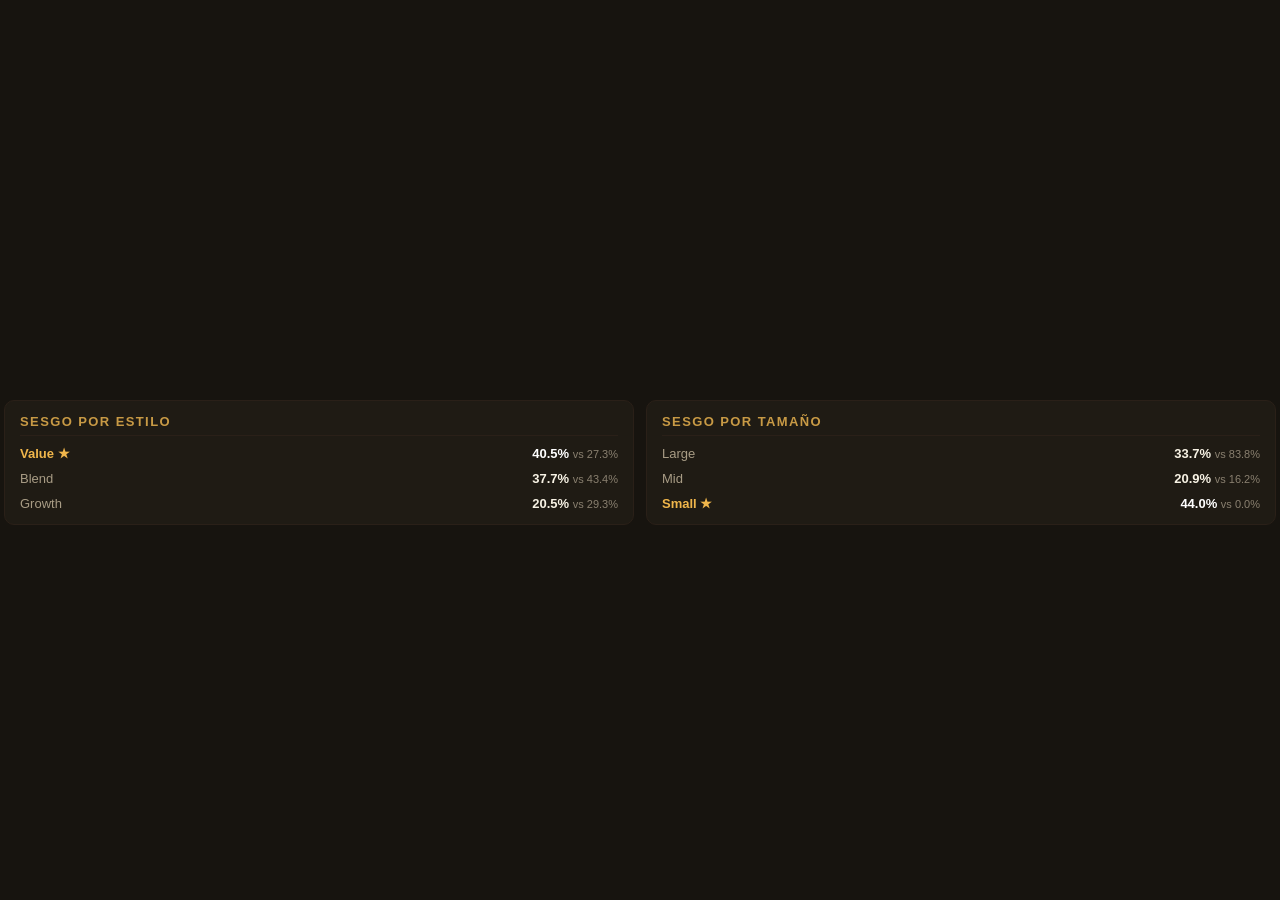
==== commit ab9b4e6e: "Deploy automático: 2026-11-20 19:01:40" ====
--- a/bloque_2b_style_box.html
+++ b/bloque_2b_style_box.html
@@ -36,8 +36,8 @@
   <div class="bloque-2b-stylebox">
       <div class="matrices-row">
           <div>                        <script>window.PlotlyConfig = {MathJaxConfig: 'local'};</script>
-        <script charset="utf-8" src="https://cdn.plot.ly/plotly-3.5.0.min.js" integrity="sha256-fHbNLP+GlIXN+efbQec78UkemUz3NJp7UmfGxC1tNxs=" crossorigin="anonymous"></script>                <div id="a7946bb9-56df-4a5a-a181-bef19cfe7439" class="plotly-graph-div" style="height:350px; width:100%;"></div>            <script>                window.PLOTLYENV=window.PLOTLYENV || {};                                if (document.getElementById("a7946bb9-56df-4a5a-a181-bef19cfe7439")) {                    Plotly.newPlot(                        "a7946bb9-56df-4a5a-a181-bef19cfe7439",                        [{"colorscale":[[0.0,"#2b2115"],[0.16,"#241c14"],[0.32,"#33271b"],[0.46,"#4a3826"],[0.6,"#7f6040"],[0.66,"#a8906f"],[0.82,"#cfa869"],[1.0,"#f2cb7d"]],"customdata":{"dtype":"f8","bdata":"GS+a5gOzNkDQo4lqvgUvQK2l2R74WBZAl9ZdeF3xH0CadpA4YsQgQOGhgnQ+JhJA+F8aHw92I0DM8hCOcYIrQEyamGDH8SRA","shape":"3, 3"},"hovertemplate":"Nekonometrics \u00b7 %{y} %{x}: \u003cb\u003e%{customdata:.1f}%\u003c\u002fb\u003e\u003cextra\u003e\u003c\u002fextra\u003e","showscale":false,"x":["Value","Blend","Growth"],"xgap":3,"y":["Small","Mid","Large"],"ygap":3,"z":{"dtype":"f8","bdata":"AAAAAAAA8D+WDUJ+5\u002fvoP3t0mavEutk\u002fXMxWYi864D92Rd6OkL\u002fgP4z8L36EedY\u002f7NG0n5dz4j9GASj\u002fTBvnP+yvqSeWWuM\u002f","shape":"3, 3"},"zmax":1,"zmin":0,"type":"heatmap"}],                        {"template":{"data":{"histogram2dcontour":[{"type":"histogram2dcontour","colorbar":{"outlinewidth":0,"ticks":""},"colorscale":[[0.0,"#0d0887"],[0.1111111111111111,"#46039f"],[0.2222222222222222,"#7201a8"],[0.3333333333333333,"#9c179e"],[0.4444444444444444,"#bd3786"],[0.5555555555555556,"#d8576b"],[0.6666666666666666,"#ed7953"],[0.7777777777777778,"#fb9f3a"],[0.8888888888888888,"#fdca26"],[1.0,"#f0f921"]]}],"choropleth":[{"type":"choropleth","colorbar":{"outlinewidth":0,"ticks":""}}],"histogram2d":[{"type":"histogram2d","colorbar":{"outlinewidth":0,"ticks":""},"colorscale":[[0.0,"#0d0887"],[0.1111111111111111,"#46039f"],[0.2222222222222222,"#7201a8"],[0.3333333333333333,"#9c179e"],[0.4444444444444444,"#bd3786"],[0.5555555555555556,"#d8576b"],[0.6666666666666666,"#ed7953"],[0.7777777777777778,"#fb9f3a"],[0.8888888888888888,"#fdca26"],[1.0,"#f0f921"]]}],"heatmap":[{"type":"heatmap","colorbar":{"outlinewidth":0,"ticks":""},"colorscale":[[0.0,"#0d0887"],[0.1111111111111111,"#46039f"],[0.2222222222222222,"#7201a8"],[0.3333333333333333,"#9c179e"],[0.4444444444444444,"#bd3786"],[0.5555555555555556,"#d8576b"],[0.6666666666666666,"#ed7953"],[0.7777777777777778,"#fb9f3a"],[0.8888888888888888,"#fdca26"],[1.0,"#f0f921"]]}],"contourcarpet":[{"type":"contourcarpet","colorbar":{"outlinewidth":0,"ticks":""}}],"contour":[{"type":"contour","colorbar":{"outlinewidth":0,"ticks":""},"colorscale":[[0.0,"#0d0887"],[0.1111111111111111,"#46039f"],[0.2222222222222222,"#7201a8"],[0.3333333333333333,"#9c179e"],[0.4444444444444444,"#bd3786"],[0.5555555555555556,"#d8576b"],[0.6666666666666666,"#ed7953"],[0.7777777777777778,"#fb9f3a"],[0.8888888888888888,"#fdca26"],[1.0,"#f0f921"]]}],"surface":[{"type":"surface","colorbar":{"outlinewidth":0,"ticks":""},"colorscale":[[0.0,"#0d0887"],[0.1111111111111111,"#46039f"],[0.2222222222222222,"#7201a8"],[0.3333333333333333,"#9c179e"],[0.4444444444444444,"#bd3786"],[0.5555555555555556,"#d8576b"],[0.6666666666666666,"#ed7953"],[0.7777777777777778,"#fb9f3a"],[0.8888888888888888,"#fdca26"],[1.0,"#f0f921"]]}],"mesh3d":[{"type":"mesh3d","colorbar":{"outlinewidth":0,"ticks":""}}],"scatter":[{"fillpattern":{"fillmode":"overlay","size":10,"solidity":0.2},"type":"scatter"}],"parcoords":[{"type":"parcoords","line":{"colorbar":{"outlinewidth":0,"ticks":""}}}],"scatterpolargl":[{"type":"scatterpolargl","marker":{"colorbar":{"outlinewidth":0,"ticks":""}}}],"bar":[{"error_x":{"color":"#2a3f5f"},"error_y":{"color":"#2a3f5f"},"marker":{"line":{"color":"#E5ECF6","width":0.5},"pattern":{"fillmode":"overlay","size":10,"solidity":0.2}},"type":"bar"}],"scattergeo":[{"type":"scattergeo","marker":{"colorbar":{"outlinewidth":0,"ticks":""}}}],"scatterpolar":[{"type":"scatterpolar","marker":{"colorbar":{"outlinewidth":0,"ticks":""}}}],"histogram":[{"marker":{"pattern":{"fillmode":"overlay","size":10,"solidity":0.2}},"type":"histogram"}],"scattergl":[{"type":"scattergl","marker":{"colorbar":{"outlinewidth":0,"ticks":""}}}],"scatter3d":[{"type":"scatter3d","line":{"colorbar":{"outlinewidth":0,"ticks":""}},"marker":{"colorbar":{"outlinewidth":0,"ticks":""}}}],"scattermap":[{"type":"scattermap","marker":{"colorbar":{"outlinewidth":0,"ticks":""}}}],"scattermapbox":[{"type":"scattermapbox","marker":{"colorbar":{"outlinewidth":0,"ticks":""}}}],"scatterternary":[{"type":"scatterternary","marker":{"colorbar":{"outlinewidth":0,"ticks":""}}}],"scattercarpet":[{"type":"scattercarpet","marker":{"colorbar":{"outlinewidth":0,"ticks":""}}}],"carpet":[{"aaxis":{"endlinecolor":"#2a3f5f","gridcolor":"white","linecolor":"white","minorgridcolor":"white","startlinecolor":"#2a3f5f"},"baxis":{"endlinecolor":"#2a3f5f","gridcolor":"white","linecolor":"white","minorgridcolor":"white","startlinecolor":"#2a3f5f"},"type":"carpet"}],"table":[{"cells":{"fill":{"color":"#EBF0F8"},"line":{"color":"white"}},"header":{"fill":{"color":"#C8D4E3"},"line":{"color":"white"}},"type":"table"}],"barpolar":[{"marker":{"line":{"color":"#E5ECF6","width":0.5},"pattern":{"fillmode":"overlay","size":10,"solidity":0.2}},"type":"barpolar"}],"pie":[{"automargin":true,"type":"pie"}]},"layout":{"autotypenumbers":"strict","colorway":["#636efa","#EF553B","#00cc96","#ab63fa","#FFA15A","#19d3f3","#FF6692","#B6E880","#FF97FF","#FECB52"],"font":{"color":"#2a3f5f"},"hovermode":"closest","hoverlabel":{"align":"left"},"paper_bgcolor":"white","plot_bgcolor":"#E5ECF6","polar":{"bgcolor":"#E5ECF6","angularaxis":{"gridcolor":"white","linecolor":"white","ticks":""},"radialaxis":{"gridcolor":"white","linecolor":"white","ticks":""}},"ternary":{"bgcolor":"#E5ECF6","aaxis":{"gridcolor":"white","linecolor":"white","ticks":""},"baxis":{"gridcolor":"white","linecolor":"white","ticks":""},"caxis":{"gridcolor":"white","linecolor":"white","ticks":""}},"coloraxis":{"colorbar":{"outlinewidth":0,"ticks":""}},"colorscale":{"sequential":[[0.0,"#0d0887"],[0.1111111111111111,"#46039f"],[0.2222222222222222,"#7201a8"],[0.3333333333333333,"#9c179e"],[0.4444444444444444,"#bd3786"],[0.5555555555555556,"#d8576b"],[0.6666666666666666,"#ed7953"],[0.7777777777777778,"#fb9f3a"],[0.8888888888888888,"#fdca26"],[1.0,"#f0f921"]],"sequentialminus":[[0.0,"#0d0887"],[0.1111111111111111,"#46039f"],[0.2222222222222222,"#7201a8"],[0.3333333333333333,"#9c179e"],[0.4444444444444444,"#bd3786"],[0.5555555555555556,"#d8576b"],[0.6666666666666666,"#ed7953"],[0.7777777777777778,"#fb9f3a"],[0.8888888888888888,"#fdca26"],[1.0,"#f0f921"]],"diverging":[[0,"#8e0152"],[0.1,"#c51b7d"],[0.2,"#de77ae"],[0.3,"#f1b6da"],[0.4,"#fde0ef"],[0.5,"#f7f7f7"],[0.6,"#e6f5d0"],[0.7,"#b8e186"],[0.8,"#7fbc41"],[0.9,"#4d9221"],[1,"#276419"]]},"xaxis":{"gridcolor":"white","linecolor":"white","ticks":"","title":{"standoff":15},"zerolinecolor":"white","automargin":true,"zerolinewidth":2},"yaxis":{"gridcolor":"white","linecolor":"white","ticks":"","title":{"standoff":15},"zerolinecolor":"white","automargin":true,"zerolinewidth":2},"scene":{"xaxis":{"backgroundcolor":"#E5ECF6","gridcolor":"white","linecolor":"white","showbackground":true,"ticks":"","zerolinecolor":"white","gridwidth":2},"yaxis":{"backgroundcolor":"#E5ECF6","gridcolor":"white","linecolor":"white","showbackground":true,"ticks":"","zerolinecolor":"white","gridwidth":2},"zaxis":{"backgroundcolor":"#E5ECF6","gridcolor":"white","linecolor":"white","showbackground":true,"ticks":"","zerolinecolor":"white","gridwidth":2}},"shapedefaults":{"line":{"color":"#2a3f5f"}},"annotationdefaults":{"arrowcolor":"#2a3f5f","arrowhead":0,"arrowwidth":1},"geo":{"bgcolor":"white","landcolor":"#E5ECF6","subunitcolor":"white","showland":true,"showlakes":true,"lakecolor":"white"},"title":{"x":0.05},"mapbox":{"style":"light"}}},"annotations":[{"font":{"color":"#1f1710","family":"'Segoe UI',Arial,sans-serif","size":14},"showarrow":false,"text":"\u003cb\u003e22.7%\u003c\u002fb\u003e","x":"Value","y":"Small"},{"font":{"color":"#1f1710","family":"'Segoe UI',Arial,sans-serif","size":14},"showarrow":false,"text":"\u003cb\u003e15.5%\u003c\u002fb\u003e","x":"Blend","y":"Small"},{"font":{"color":"#f7f2e4","family":"'Segoe UI',Arial,sans-serif","size":14},"showarrow":false,"text":"\u003cb\u003e5.6%\u003c\u002fb\u003e","x":"Growth","y":"Small"},{"font":{"color":"#f7f2e4","family":"'Segoe UI',Arial,sans-serif","size":14},"showarrow":false,"text":"\u003cb\u003e8.0%\u003c\u002fb\u003e","x":"Value","y":"Mid"},{"font":{"color":"#f7f2e4","family":"'Segoe UI',Arial,sans-serif","size":14},"showarrow":false,"text":"\u003cb\u003e8.4%\u003c\u002fb\u003e","x":"Blend","y":"Mid"},{"font":{"color":"#f7f2e4","family":"'Segoe UI',Arial,sans-serif","size":14},"showarrow":false,"text":"\u003cb\u003e4.5%\u003c\u002fb\u003e","x":"Growth","y":"Mid"},{"font":{"color":"#f7f2e4","family":"'Segoe UI',Arial,sans-serif","size":14},"showarrow":false,"text":"\u003cb\u003e9.7%\u003c\u002fb\u003e","x":"Value","y":"Large"},{"font":{"color":"#1f1710","family":"'Segoe UI',Arial,sans-serif","size":14},"showarrow":false,"text":"\u003cb\u003e13.8%\u003c\u002fb\u003e","x":"Blend","y":"Large"},{"font":{"color":"#f7f2e4","family":"'Segoe UI',Arial,sans-serif","size":14},"showarrow":false,"text":"\u003cb\u003e10.5%\u003c\u002fb\u003e","x":"Growth","y":"Large"}],"title":{"font":{"size":14,"color":"#f7f2e4"},"text":"\u003cb\u003eNekonometrics\u003c\u002fb\u003e","x":0.5,"xanchor":"center","y":0.88,"yanchor":"top"},"margin":{"l":8,"r":8,"t":82,"b":8},"font":{"family":"'Segoe UI',Arial,sans-serif","color":"#e8e2d4"},"hoverlabel":{"font":{"color":"#f5e6c8","size":12},"bgcolor":"#1f1b14","bordercolor":"#f0b64b"},"paper_bgcolor":"#17140f","plot_bgcolor":"#17140f","height":350,"showlegend":false,"hovermode":"closest","xaxis":{"tickfont":{"size":11,"color":"#a89c85"},"side":"top","fixedrange":true,"showgrid":false,"zeroline":false,"linecolor":"#2a2018"},"yaxis":{"tickfont":{"size":11,"color":"#a89c85"},"fixedrange":true,"showgrid":false,"zeroline":false}},                        {"displayModeBar": false, "responsive": true}                    )                };            </script>        </div>
-          <div>                            <div id="c4026407-a017-4dd9-a98b-0aebc10aa4c1" class="plotly-graph-div" style="height:350px; width:100%;"></div>            <script>                window.PLOTLYENV=window.PLOTLYENV || {};                                if (document.getElementById("c4026407-a017-4dd9-a98b-0aebc10aa4c1")) {                    Plotly.newPlot(                        "c4026407-a017-4dd9-a98b-0aebc10aa4c1",                        [{"colorscale":[[0.0,"#2b2419"],[0.22,"#383024"],[0.42,"#4a4134"],[0.58,"#635a4a"],[0.64,"#8f8574"],[0.82,"#b9ae9a"],[1.0,"#ddd2bd"]],"customdata":{"dtype":"f8","bdata":"AAAAAAAAAAAAAAAAAAAAAAAAAAAAAAAA386QmLczFECeITFvZ0gcQH+lQK1fKRBAj+M4juM4NkAvuuiiiy5CQJYCtX6lQDlA","shape":"3, 3"},"hovertemplate":"FTAW \u00b7 %{y} %{x}: \u003cb\u003e%{customdata:.1f}%\u003c\u002fb\u003e\u003cextra\u003e\u003c\u002fextra\u003e","showscale":false,"x":["Value","Blend","Growth"],"xgap":3,"y":["Small","Mid","Large"],"ygap":3,"z":{"dtype":"f8","bdata":"AAAAAAAAAAAAAAAAAAAAAAAAAAAAAAAARcAnMga90T93YAMVJxPWPwZJD4jVr84\u002fZMrM1fU75z8AAAAAAADwP16AxtVMP+k\u002f","shape":"3, 3"},"zmax":1,"zmin":0,"type":"heatmap"}],                        {"template":{"data":{"histogram2dcontour":[{"type":"histogram2dcontour","colorbar":{"outlinewidth":0,"ticks":""},"colorscale":[[0.0,"#0d0887"],[0.1111111111111111,"#46039f"],[0.2222222222222222,"#7201a8"],[0.3333333333333333,"#9c179e"],[0.4444444444444444,"#bd3786"],[0.5555555555555556,"#d8576b"],[0.6666666666666666,"#ed7953"],[0.7777777777777778,"#fb9f3a"],[0.8888888888888888,"#fdca26"],[1.0,"#f0f921"]]}],"choropleth":[{"type":"choropleth","colorbar":{"outlinewidth":0,"ticks":""}}],"histogram2d":[{"type":"histogram2d","colorbar":{"outlinewidth":0,"ticks":""},"colorscale":[[0.0,"#0d0887"],[0.1111111111111111,"#46039f"],[0.2222222222222222,"#7201a8"],[0.3333333333333333,"#9c179e"],[0.4444444444444444,"#bd3786"],[0.5555555555555556,"#d8576b"],[0.6666666666666666,"#ed7953"],[0.7777777777777778,"#fb9f3a"],[0.8888888888888888,"#fdca26"],[1.0,"#f0f921"]]}],"heatmap":[{"type":"heatmap","colorbar":{"outlinewidth":0,"ticks":""},"colorscale":[[0.0,"#0d0887"],[0.1111111111111111,"#46039f"],[0.2222222222222222,"#7201a8"],[0.3333333333333333,"#9c179e"],[0.4444444444444444,"#bd3786"],[0.5555555555555556,"#d8576b"],[0.6666666666666666,"#ed7953"],[0.7777777777777778,"#fb9f3a"],[0.8888888888888888,"#fdca26"],[1.0,"#f0f921"]]}],"contourcarpet":[{"type":"contourcarpet","colorbar":{"outlinewidth":0,"ticks":""}}],"contour":[{"type":"contour","colorbar":{"outlinewidth":0,"ticks":""},"colorscale":[[0.0,"#0d0887"],[0.1111111111111111,"#46039f"],[0.2222222222222222,"#7201a8"],[0.3333333333333333,"#9c179e"],[0.4444444444444444,"#bd3786"],[0.5555555555555556,"#d8576b"],[0.6666666666666666,"#ed7953"],[0.7777777777777778,"#fb9f3a"],[0.8888888888888888,"#fdca26"],[1.0,"#f0f921"]]}],"surface":[{"type":"surface","colorbar":{"outlinewidth":0,"ticks":""},"colorscale":[[0.0,"#0d0887"],[0.1111111111111111,"#46039f"],[0.2222222222222222,"#7201a8"],[0.3333333333333333,"#9c179e"],[0.4444444444444444,"#bd3786"],[0.5555555555555556,"#d8576b"],[0.6666666666666666,"#ed7953"],[0.7777777777777778,"#fb9f3a"],[0.8888888888888888,"#fdca26"],[1.0,"#f0f921"]]}],"mesh3d":[{"type":"mesh3d","colorbar":{"outlinewidth":0,"ticks":""}}],"scatter":[{"fillpattern":{"fillmode":"overlay","size":10,"solidity":0.2},"type":"scatter"}],"parcoords":[{"type":"parcoords","line":{"colorbar":{"outlinewidth":0,"ticks":""}}}],"scatterpolargl":[{"type":"scatterpolargl","marker":{"colorbar":{"outlinewidth":0,"ticks":""}}}],"bar":[{"error_x":{"color":"#2a3f5f"},"error_y":{"color":"#2a3f5f"},"marker":{"line":{"color":"#E5ECF6","width":0.5},"pattern":{"fillmode":"overlay","size":10,"solidity":0.2}},"type":"bar"}],"scattergeo":[{"type":"scattergeo","marker":{"colorbar":{"outlinewidth":0,"ticks":""}}}],"scatterpolar":[{"type":"scatterpolar","marker":{"colorbar":{"outlinewidth":0,"ticks":""}}}],"histogram":[{"marker":{"pattern":{"fillmode":"overlay","size":10,"solidity":0.2}},"type":"histogram"}],"scattergl":[{"type":"scattergl","marker":{"colorbar":{"outlinewidth":0,"ticks":""}}}],"scatter3d":[{"type":"scatter3d","line":{"colorbar":{"outlinewidth":0,"ticks":""}},"marker":{"colorbar":{"outlinewidth":0,"ticks":""}}}],"scattermap":[{"type":"scattermap","marker":{"colorbar":{"outlinewidth":0,"ticks":""}}}],"scattermapbox":[{"type":"scattermapbox","marker":{"colorbar":{"outlinewidth":0,"ticks":""}}}],"scatterternary":[{"type":"scatterternary","marker":{"colorbar":{"outlinewidth":0,"ticks":""}}}],"scattercarpet":[{"type":"scattercarpet","marker":{"colorbar":{"outlinewidth":0,"ticks":""}}}],"carpet":[{"aaxis":{"endlinecolor":"#2a3f5f","gridcolor":"white","linecolor":"white","minorgridcolor":"white","startlinecolor":"#2a3f5f"},"baxis":{"endlinecolor":"#2a3f5f","gridcolor":"white","linecolor":"white","minorgridcolor":"white","startlinecolor":"#2a3f5f"},"type":"carpet"}],"table":[{"cells":{"fill":{"color":"#EBF0F8"},"line":{"color":"white"}},"header":{"fill":{"color":"#C8D4E3"},"line":{"color":"white"}},"type":"table"}],"barpolar":[{"marker":{"line":{"color":"#E5ECF6","width":0.5},"pattern":{"fillmode":"overlay","size":10,"solidity":0.2}},"type":"barpolar"}],"pie":[{"automargin":true,"type":"pie"}]},"layout":{"autotypenumbers":"strict","colorway":["#636efa","#EF553B","#00cc96","#ab63fa","#FFA15A","#19d3f3","#FF6692","#B6E880","#FF97FF","#FECB52"],"font":{"color":"#2a3f5f"},"hovermode":"closest","hoverlabel":{"align":"left"},"paper_bgcolor":"white","plot_bgcolor":"#E5ECF6","polar":{"bgcolor":"#E5ECF6","angularaxis":{"gridcolor":"white","linecolor":"white","ticks":""},"radialaxis":{"gridcolor":"white","linecolor":"white","ticks":""}},"ternary":{"bgcolor":"#E5ECF6","aaxis":{"gridcolor":"white","linecolor":"white","ticks":""},"baxis":{"gridcolor":"white","linecolor":"white","ticks":""},"caxis":{"gridcolor":"white","linecolor":"white","ticks":""}},"coloraxis":{"colorbar":{"outlinewidth":0,"ticks":""}},"colorscale":{"sequential":[[0.0,"#0d0887"],[0.1111111111111111,"#46039f"],[0.2222222222222222,"#7201a8"],[0.3333333333333333,"#9c179e"],[0.4444444444444444,"#bd3786"],[0.5555555555555556,"#d8576b"],[0.6666666666666666,"#ed7953"],[0.7777777777777778,"#fb9f3a"],[0.8888888888888888,"#fdca26"],[1.0,"#f0f921"]],"sequentialminus":[[0.0,"#0d0887"],[0.1111111111111111,"#46039f"],[0.2222222222222222,"#7201a8"],[0.3333333333333333,"#9c179e"],[0.4444444444444444,"#bd3786"],[0.5555555555555556,"#d8576b"],[0.6666666666666666,"#ed7953"],[0.7777777777777778,"#fb9f3a"],[0.8888888888888888,"#fdca26"],[1.0,"#f0f921"]],"diverging":[[0,"#8e0152"],[0.1,"#c51b7d"],[0.2,"#de77ae"],[0.3,"#f1b6da"],[0.4,"#fde0ef"],[0.5,"#f7f7f7"],[0.6,"#e6f5d0"],[0.7,"#b8e186"],[0.8,"#7fbc41"],[0.9,"#4d9221"],[1,"#276419"]]},"xaxis":{"gridcolor":"white","linecolor":"white","ticks":"","title":{"standoff":15},"zerolinecolor":"white","automargin":true,"zerolinewidth":2},"yaxis":{"gridcolor":"white","linecolor":"white","ticks":"","title":{"standoff":15},"zerolinecolor":"white","automargin":true,"zerolinewidth":2},"scene":{"xaxis":{"backgroundcolor":"#E5ECF6","gridcolor":"white","linecolor":"white","showbackground":true,"ticks":"","zerolinecolor":"white","gridwidth":2},"yaxis":{"backgroundcolor":"#E5ECF6","gridcolor":"white","linecolor":"white","showbackground":true,"ticks":"","zerolinecolor":"white","gridwidth":2},"zaxis":{"backgroundcolor":"#E5ECF6","gridcolor":"white","linecolor":"white","showbackground":true,"ticks":"","zerolinecolor":"white","gridwidth":2}},"shapedefaults":{"line":{"color":"#2a3f5f"}},"annotationdefaults":{"arrowcolor":"#2a3f5f","arrowhead":0,"arrowwidth":1},"geo":{"bgcolor":"white","landcolor":"#E5ECF6","subunitcolor":"white","showland":true,"showlakes":true,"lakecolor":"white"},"title":{"x":0.05},"mapbox":{"style":"light"}}},"annotations":[{"font":{"color":"#f7f2e4","family":"'Segoe UI',Arial,sans-serif","size":14},"showarrow":false,"text":"\u003cb\u003e0.0%\u003c\u002fb\u003e","x":"Value","y":"Small"},{"font":{"color":"#f7f2e4","family":"'Segoe UI',Arial,sans-serif","size":14},"showarrow":false,"text":"\u003cb\u003e0.0%\u003c\u002fb\u003e","x":"Blend","y":"Small"},{"font":{"color":"#f7f2e4","family":"'Segoe UI',Arial,sans-serif","size":14},"showarrow":false,"text":"\u003cb\u003e0.0%\u003c\u002fb\u003e","x":"Growth","y":"Small"},{"font":{"color":"#f7f2e4","family":"'Segoe UI',Arial,sans-serif","size":14},"showarrow":false,"text":"\u003cb\u003e5.1%\u003c\u002fb\u003e","x":"Value","y":"Mid"},{"font":{"color":"#f7f2e4","family":"'Segoe UI',Arial,sans-serif","size":14},"showarrow":false,"text":"\u003cb\u003e7.1%\u003c\u002fb\u003e","x":"Blend","y":"Mid"},{"font":{"color":"#f7f2e4","family":"'Segoe UI',Arial,sans-serif","size":14},"showarrow":false,"text":"\u003cb\u003e4.0%\u003c\u002fb\u003e","x":"Growth","y":"Mid"},{"font":{"color":"#1f1710","family":"'Segoe UI',Arial,sans-serif","size":14},"showarrow":false,"text":"\u003cb\u003e22.2%\u003c\u002fb\u003e","x":"Value","y":"Large"},{"font":{"color":"#1f1710","family":"'Segoe UI',Arial,sans-serif","size":14},"showarrow":false,"text":"\u003cb\u003e36.4%\u003c\u002fb\u003e","x":"Blend","y":"Large"},{"font":{"color":"#1f1710","family":"'Segoe UI',Arial,sans-serif","size":14},"showarrow":false,"text":"\u003cb\u003e25.3%\u003c\u002fb\u003e","x":"Growth","y":"Large"}],"title":{"font":{"size":14,"color":"#f7f2e4"},"text":"\u003cb\u003eFTAW\u003c\u002fb\u003e","x":0.5,"xanchor":"center","y":0.88,"yanchor":"top"},"margin":{"l":8,"r":8,"t":82,"b":8},"font":{"family":"'Segoe UI',Arial,sans-serif","color":"#e8e2d4"},"hoverlabel":{"font":{"color":"#f5e6c8","size":12},"bgcolor":"#1f1b14","bordercolor":"#f0b64b"},"paper_bgcolor":"#17140f","plot_bgcolor":"#17140f","height":350,"showlegend":false,"hovermode":"closest","xaxis":{"tickfont":{"size":11,"color":"#a89c85"},"side":"top","fixedrange":true,"showgrid":false,"zeroline":false,"linecolor":"#2a2018"},"yaxis":{"tickfont":{"size":11,"color":"#a89c85"},"fixedrange":true,"showgrid":false,"zeroline":false}},                        {"displayModeBar": false, "responsive": true}                    )                };            </script>        </div>
+        <script charset="utf-8" src="https://cdn.plot.ly/plotly-3.5.0.min.js" integrity="sha256-fHbNLP+GlIXN+efbQec78UkemUz3NJp7UmfGxC1tNxs=" crossorigin="anonymous"></script>                <div id="6390dce7-a852-4316-bcfc-9e71496a5878" class="plotly-graph-div" style="height:350px; width:100%;"></div>            <script>                window.PLOTLYENV=window.PLOTLYENV || {};                                if (document.getElementById("6390dce7-a852-4316-bcfc-9e71496a5878")) {                    Plotly.newPlot(                        "6390dce7-a852-4316-bcfc-9e71496a5878",                        [{"colorscale":[[0.0,"#2b2115"],[0.16,"#241c14"],[0.32,"#33271b"],[0.46,"#4a3826"],[0.6,"#7f6040"],[0.66,"#a8906f"],[0.82,"#cfa869"],[1.0,"#f2cb7d"]],"customdata":{"dtype":"f8","bdata":"iLj3qV3SNkDbOoZ+aysvQBo8Ude0cBZAygvQA8ruH0DR7uoTNMogQEbk5WizIBJA7ifDBM1XI0Be4TYyRGQrQDlIMJWIwiRA","shape":"3, 3"},"hovertemplate":"Nekonometrics \u00b7 %{y} %{x}: \u003cb\u003e%{customdata:.1f}%\u003c\u002fb\u003e\u003cextra\u003e\u003c\u002fextra\u003e","showscale":false,"x":["Value","Blend","Growth"],"xgap":3,"y":["Small","Mid","Large"],"ygap":3,"z":{"dtype":"f8","bdata":"AAAAAAAA8D\u002fKBlNPNvnoPwfwjCt2tdk\u002f2uT7itUq4D\u002fnQ+o6XLTgP+zxOcz7YNY\u002fTSReuH9Q4j8Esx3tN\u002fbmP7cV14j3LOM\u002f","shape":"3, 3"},"zmax":1,"zmin":0,"type":"heatmap"}],                        {"template":{"data":{"histogram2dcontour":[{"type":"histogram2dcontour","colorbar":{"outlinewidth":0,"ticks":""},"colorscale":[[0.0,"#0d0887"],[0.1111111111111111,"#46039f"],[0.2222222222222222,"#7201a8"],[0.3333333333333333,"#9c179e"],[0.4444444444444444,"#bd3786"],[0.5555555555555556,"#d8576b"],[0.6666666666666666,"#ed7953"],[0.7777777777777778,"#fb9f3a"],[0.8888888888888888,"#fdca26"],[1.0,"#f0f921"]]}],"choropleth":[{"type":"choropleth","colorbar":{"outlinewidth":0,"ticks":""}}],"histogram2d":[{"type":"histogram2d","colorbar":{"outlinewidth":0,"ticks":""},"colorscale":[[0.0,"#0d0887"],[0.1111111111111111,"#46039f"],[0.2222222222222222,"#7201a8"],[0.3333333333333333,"#9c179e"],[0.4444444444444444,"#bd3786"],[0.5555555555555556,"#d8576b"],[0.6666666666666666,"#ed7953"],[0.7777777777777778,"#fb9f3a"],[0.8888888888888888,"#fdca26"],[1.0,"#f0f921"]]}],"heatmap":[{"type":"heatmap","colorbar":{"outlinewidth":0,"ticks":""},"colorscale":[[0.0,"#0d0887"],[0.1111111111111111,"#46039f"],[0.2222222222222222,"#7201a8"],[0.3333333333333333,"#9c179e"],[0.4444444444444444,"#bd3786"],[0.5555555555555556,"#d8576b"],[0.6666666666666666,"#ed7953"],[0.7777777777777778,"#fb9f3a"],[0.8888888888888888,"#fdca26"],[1.0,"#f0f921"]]}],"contourcarpet":[{"type":"contourcarpet","colorbar":{"outlinewidth":0,"ticks":""}}],"contour":[{"type":"contour","colorbar":{"outlinewidth":0,"ticks":""},"colorscale":[[0.0,"#0d0887"],[0.1111111111111111,"#46039f"],[0.2222222222222222,"#7201a8"],[0.3333333333333333,"#9c179e"],[0.4444444444444444,"#bd3786"],[0.5555555555555556,"#d8576b"],[0.6666666666666666,"#ed7953"],[0.7777777777777778,"#fb9f3a"],[0.8888888888888888,"#fdca26"],[1.0,"#f0f921"]]}],"surface":[{"type":"surface","colorbar":{"outlinewidth":0,"ticks":""},"colorscale":[[0.0,"#0d0887"],[0.1111111111111111,"#46039f"],[0.2222222222222222,"#7201a8"],[0.3333333333333333,"#9c179e"],[0.4444444444444444,"#bd3786"],[0.5555555555555556,"#d8576b"],[0.6666666666666666,"#ed7953"],[0.7777777777777778,"#fb9f3a"],[0.8888888888888888,"#fdca26"],[1.0,"#f0f921"]]}],"mesh3d":[{"type":"mesh3d","colorbar":{"outlinewidth":0,"ticks":""}}],"scatter":[{"fillpattern":{"fillmode":"overlay","size":10,"solidity":0.2},"type":"scatter"}],"parcoords":[{"type":"parcoords","line":{"colorbar":{"outlinewidth":0,"ticks":""}}}],"scatterpolargl":[{"type":"scatterpolargl","marker":{"colorbar":{"outlinewidth":0,"ticks":""}}}],"bar":[{"error_x":{"color":"#2a3f5f"},"error_y":{"color":"#2a3f5f"},"marker":{"line":{"color":"#E5ECF6","width":0.5},"pattern":{"fillmode":"overlay","size":10,"solidity":0.2}},"type":"bar"}],"scattergeo":[{"type":"scattergeo","marker":{"colorbar":{"outlinewidth":0,"ticks":""}}}],"scatterpolar":[{"type":"scatterpolar","marker":{"colorbar":{"outlinewidth":0,"ticks":""}}}],"histogram":[{"marker":{"pattern":{"fillmode":"overlay","size":10,"solidity":0.2}},"type":"histogram"}],"scattergl":[{"type":"scattergl","marker":{"colorbar":{"outlinewidth":0,"ticks":""}}}],"scatter3d":[{"type":"scatter3d","line":{"colorbar":{"outlinewidth":0,"ticks":""}},"marker":{"colorbar":{"outlinewidth":0,"ticks":""}}}],"scattermap":[{"type":"scattermap","marker":{"colorbar":{"outlinewidth":0,"ticks":""}}}],"scattermapbox":[{"type":"scattermapbox","marker":{"colorbar":{"outlinewidth":0,"ticks":""}}}],"scatterternary":[{"type":"scatterternary","marker":{"colorbar":{"outlinewidth":0,"ticks":""}}}],"scattercarpet":[{"type":"scattercarpet","marker":{"colorbar":{"outlinewidth":0,"ticks":""}}}],"carpet":[{"aaxis":{"endlinecolor":"#2a3f5f","gridcolor":"white","linecolor":"white","minorgridcolor":"white","startlinecolor":"#2a3f5f"},"baxis":{"endlinecolor":"#2a3f5f","gridcolor":"white","linecolor":"white","minorgridcolor":"white","startlinecolor":"#2a3f5f"},"type":"carpet"}],"table":[{"cells":{"fill":{"color":"#EBF0F8"},"line":{"color":"white"}},"header":{"fill":{"color":"#C8D4E3"},"line":{"color":"white"}},"type":"table"}],"barpolar":[{"marker":{"line":{"color":"#E5ECF6","width":0.5},"pattern":{"fillmode":"overlay","size":10,"solidity":0.2}},"type":"barpolar"}],"pie":[{"automargin":true,"type":"pie"}]},"layout":{"autotypenumbers":"strict","colorway":["#636efa","#EF553B","#00cc96","#ab63fa","#FFA15A","#19d3f3","#FF6692","#B6E880","#FF97FF","#FECB52"],"font":{"color":"#2a3f5f"},"hovermode":"closest","hoverlabel":{"align":"left"},"paper_bgcolor":"white","plot_bgcolor":"#E5ECF6","polar":{"bgcolor":"#E5ECF6","angularaxis":{"gridcolor":"white","linecolor":"white","ticks":""},"radialaxis":{"gridcolor":"white","linecolor":"white","ticks":""}},"ternary":{"bgcolor":"#E5ECF6","aaxis":{"gridcolor":"white","linecolor":"white","ticks":""},"baxis":{"gridcolor":"white","linecolor":"white","ticks":""},"caxis":{"gridcolor":"white","linecolor":"white","ticks":""}},"coloraxis":{"colorbar":{"outlinewidth":0,"ticks":""}},"colorscale":{"sequential":[[0.0,"#0d0887"],[0.1111111111111111,"#46039f"],[0.2222222222222222,"#7201a8"],[0.3333333333333333,"#9c179e"],[0.4444444444444444,"#bd3786"],[0.5555555555555556,"#d8576b"],[0.6666666666666666,"#ed7953"],[0.7777777777777778,"#fb9f3a"],[0.8888888888888888,"#fdca26"],[1.0,"#f0f921"]],"sequentialminus":[[0.0,"#0d0887"],[0.1111111111111111,"#46039f"],[0.2222222222222222,"#7201a8"],[0.3333333333333333,"#9c179e"],[0.4444444444444444,"#bd3786"],[0.5555555555555556,"#d8576b"],[0.6666666666666666,"#ed7953"],[0.7777777777777778,"#fb9f3a"],[0.8888888888888888,"#fdca26"],[1.0,"#f0f921"]],"diverging":[[0,"#8e0152"],[0.1,"#c51b7d"],[0.2,"#de77ae"],[0.3,"#f1b6da"],[0.4,"#fde0ef"],[0.5,"#f7f7f7"],[0.6,"#e6f5d0"],[0.7,"#b8e186"],[0.8,"#7fbc41"],[0.9,"#4d9221"],[1,"#276419"]]},"xaxis":{"gridcolor":"white","linecolor":"white","ticks":"","title":{"standoff":15},"zerolinecolor":"white","automargin":true,"zerolinewidth":2},"yaxis":{"gridcolor":"white","linecolor":"white","ticks":"","title":{"standoff":15},"zerolinecolor":"white","automargin":true,"zerolinewidth":2},"scene":{"xaxis":{"backgroundcolor":"#E5ECF6","gridcolor":"white","linecolor":"white","showbackground":true,"ticks":"","zerolinecolor":"white","gridwidth":2},"yaxis":{"backgroundcolor":"#E5ECF6","gridcolor":"white","linecolor":"white","showbackground":true,"ticks":"","zerolinecolor":"white","gridwidth":2},"zaxis":{"backgroundcolor":"#E5ECF6","gridcolor":"white","linecolor":"white","showbackground":true,"ticks":"","zerolinecolor":"white","gridwidth":2}},"shapedefaults":{"line":{"color":"#2a3f5f"}},"annotationdefaults":{"arrowcolor":"#2a3f5f","arrowhead":0,"arrowwidth":1},"geo":{"bgcolor":"white","landcolor":"#E5ECF6","subunitcolor":"white","showland":true,"showlakes":true,"lakecolor":"white"},"title":{"x":0.05},"mapbox":{"style":"light"}}},"annotations":[{"font":{"color":"#1f1710","family":"'Segoe UI',Arial,sans-serif","size":14},"showarrow":false,"text":"\u003cb\u003e22.8%\u003c\u002fb\u003e","x":"Value","y":"Small"},{"font":{"color":"#1f1710","family":"'Segoe UI',Arial,sans-serif","size":14},"showarrow":false,"text":"\u003cb\u003e15.6%\u003c\u002fb\u003e","x":"Blend","y":"Small"},{"font":{"color":"#f7f2e4","family":"'Segoe UI',Arial,sans-serif","size":14},"showarrow":false,"text":"\u003cb\u003e5.6%\u003c\u002fb\u003e","x":"Growth","y":"Small"},{"font":{"color":"#f7f2e4","family":"'Segoe UI',Arial,sans-serif","size":14},"showarrow":false,"text":"\u003cb\u003e8.0%\u003c\u002fb\u003e","x":"Value","y":"Mid"},{"font":{"color":"#f7f2e4","family":"'Segoe UI',Arial,sans-serif","size":14},"showarrow":false,"text":"\u003cb\u003e8.4%\u003c\u002fb\u003e","x":"Blend","y":"Mid"},{"font":{"color":"#f7f2e4","family":"'Segoe UI',Arial,sans-serif","size":14},"showarrow":false,"text":"\u003cb\u003e4.5%\u003c\u002fb\u003e","x":"Growth","y":"Mid"},{"font":{"color":"#f7f2e4","family":"'Segoe UI',Arial,sans-serif","size":14},"showarrow":false,"text":"\u003cb\u003e9.7%\u003c\u002fb\u003e","x":"Value","y":"Large"},{"font":{"color":"#1f1710","family":"'Segoe UI',Arial,sans-serif","size":14},"showarrow":false,"text":"\u003cb\u003e13.7%\u003c\u002fb\u003e","x":"Blend","y":"Large"},{"font":{"color":"#f7f2e4","family":"'Segoe UI',Arial,sans-serif","size":14},"showarrow":false,"text":"\u003cb\u003e10.4%\u003c\u002fb\u003e","x":"Growth","y":"Large"}],"title":{"font":{"size":14,"color":"#f7f2e4"},"text":"\u003cb\u003eNekonometrics\u003c\u002fb\u003e","x":0.5,"xanchor":"center","y":0.88,"yanchor":"top"},"margin":{"l":8,"r":8,"t":82,"b":8},"font":{"family":"'Segoe UI',Arial,sans-serif","color":"#e8e2d4"},"hoverlabel":{"font":{"color":"#f5e6c8","size":12},"bgcolor":"#1f1b14","bordercolor":"#f0b64b"},"paper_bgcolor":"#17140f","plot_bgcolor":"#17140f","height":350,"showlegend":false,"hovermode":"closest","xaxis":{"tickfont":{"size":11,"color":"#a89c85"},"side":"top","fixedrange":true,"showgrid":false,"zeroline":false,"linecolor":"#2a2018"},"yaxis":{"tickfont":{"size":11,"color":"#a89c85"},"fixedrange":true,"showgrid":false,"zeroline":false}},                        {"displayModeBar": false, "responsive": true}                    )                };            </script>        </div>
+          <div>                            <div id="283e011a-6c9d-4e8c-8249-86f57127ae0b" class="plotly-graph-div" style="height:350px; width:100%;"></div>            <script>                window.PLOTLYENV=window.PLOTLYENV || {};                                if (document.getElementById("283e011a-6c9d-4e8c-8249-86f57127ae0b")) {                    Plotly.newPlot(                        "283e011a-6c9d-4e8c-8249-86f57127ae0b",                        [{"colorscale":[[0.0,"#2b2419"],[0.22,"#383024"],[0.42,"#4a4134"],[0.58,"#635a4a"],[0.64,"#8f8574"],[0.82,"#b9ae9a"],[1.0,"#ddd2bd"]],"customdata":{"dtype":"f8","bdata":"AAAAAAAAAAAAAAAAAAAAAAAAAAAAAAAA386QmLczFECeITFvZ0gcQH+lQK1fKRBAj+M4juM4NkAvuuiiiy5CQJYCtX6lQDlA","shape":"3, 3"},"hovertemplate":"FTAW \u00b7 %{y} %{x}: \u003cb\u003e%{customdata:.1f}%\u003c\u002fb\u003e\u003cextra\u003e\u003c\u002fextra\u003e","showscale":false,"x":["Value","Blend","Growth"],"xgap":3,"y":["Small","Mid","Large"],"ygap":3,"z":{"dtype":"f8","bdata":"AAAAAAAAAAAAAAAAAAAAAAAAAAAAAAAARcAnMga90T93YAMVJxPWPwZJD4jVr84\u002fZMrM1fU75z8AAAAAAADwP16AxtVMP+k\u002f","shape":"3, 3"},"zmax":1,"zmin":0,"type":"heatmap"}],                        {"template":{"data":{"histogram2dcontour":[{"type":"histogram2dcontour","colorbar":{"outlinewidth":0,"ticks":""},"colorscale":[[0.0,"#0d0887"],[0.1111111111111111,"#46039f"],[0.2222222222222222,"#7201a8"],[0.3333333333333333,"#9c179e"],[0.4444444444444444,"#bd3786"],[0.5555555555555556,"#d8576b"],[0.6666666666666666,"#ed7953"],[0.7777777777777778,"#fb9f3a"],[0.8888888888888888,"#fdca26"],[1.0,"#f0f921"]]}],"choropleth":[{"type":"choropleth","colorbar":{"outlinewidth":0,"ticks":""}}],"histogram2d":[{"type":"histogram2d","colorbar":{"outlinewidth":0,"ticks":""},"colorscale":[[0.0,"#0d0887"],[0.1111111111111111,"#46039f"],[0.2222222222222222,"#7201a8"],[0.3333333333333333,"#9c179e"],[0.4444444444444444,"#bd3786"],[0.5555555555555556,"#d8576b"],[0.6666666666666666,"#ed7953"],[0.7777777777777778,"#fb9f3a"],[0.8888888888888888,"#fdca26"],[1.0,"#f0f921"]]}],"heatmap":[{"type":"heatmap","colorbar":{"outlinewidth":0,"ticks":""},"colorscale":[[0.0,"#0d0887"],[0.1111111111111111,"#46039f"],[0.2222222222222222,"#7201a8"],[0.3333333333333333,"#9c179e"],[0.4444444444444444,"#bd3786"],[0.5555555555555556,"#d8576b"],[0.6666666666666666,"#ed7953"],[0.7777777777777778,"#fb9f3a"],[0.8888888888888888,"#fdca26"],[1.0,"#f0f921"]]}],"contourcarpet":[{"type":"contourcarpet","colorbar":{"outlinewidth":0,"ticks":""}}],"contour":[{"type":"contour","colorbar":{"outlinewidth":0,"ticks":""},"colorscale":[[0.0,"#0d0887"],[0.1111111111111111,"#46039f"],[0.2222222222222222,"#7201a8"],[0.3333333333333333,"#9c179e"],[0.4444444444444444,"#bd3786"],[0.5555555555555556,"#d8576b"],[0.6666666666666666,"#ed7953"],[0.7777777777777778,"#fb9f3a"],[0.8888888888888888,"#fdca26"],[1.0,"#f0f921"]]}],"surface":[{"type":"surface","colorbar":{"outlinewidth":0,"ticks":""},"colorscale":[[0.0,"#0d0887"],[0.1111111111111111,"#46039f"],[0.2222222222222222,"#7201a8"],[0.3333333333333333,"#9c179e"],[0.4444444444444444,"#bd3786"],[0.5555555555555556,"#d8576b"],[0.6666666666666666,"#ed7953"],[0.7777777777777778,"#fb9f3a"],[0.8888888888888888,"#fdca26"],[1.0,"#f0f921"]]}],"mesh3d":[{"type":"mesh3d","colorbar":{"outlinewidth":0,"ticks":""}}],"scatter":[{"fillpattern":{"fillmode":"overlay","size":10,"solidity":0.2},"type":"scatter"}],"parcoords":[{"type":"parcoords","line":{"colorbar":{"outlinewidth":0,"ticks":""}}}],"scatterpolargl":[{"type":"scatterpolargl","marker":{"colorbar":{"outlinewidth":0,"ticks":""}}}],"bar":[{"error_x":{"color":"#2a3f5f"},"error_y":{"color":"#2a3f5f"},"marker":{"line":{"color":"#E5ECF6","width":0.5},"pattern":{"fillmode":"overlay","size":10,"solidity":0.2}},"type":"bar"}],"scattergeo":[{"type":"scattergeo","marker":{"colorbar":{"outlinewidth":0,"ticks":""}}}],"scatterpolar":[{"type":"scatterpolar","marker":{"colorbar":{"outlinewidth":0,"ticks":""}}}],"histogram":[{"marker":{"pattern":{"fillmode":"overlay","size":10,"solidity":0.2}},"type":"histogram"}],"scattergl":[{"type":"scattergl","marker":{"colorbar":{"outlinewidth":0,"ticks":""}}}],"scatter3d":[{"type":"scatter3d","line":{"colorbar":{"outlinewidth":0,"ticks":""}},"marker":{"colorbar":{"outlinewidth":0,"ticks":""}}}],"scattermap":[{"type":"scattermap","marker":{"colorbar":{"outlinewidth":0,"ticks":""}}}],"scattermapbox":[{"type":"scattermapbox","marker":{"colorbar":{"outlinewidth":0,"ticks":""}}}],"scatterternary":[{"type":"scatterternary","marker":{"colorbar":{"outlinewidth":0,"ticks":""}}}],"scattercarpet":[{"type":"scattercarpet","marker":{"colorbar":{"outlinewidth":0,"ticks":""}}}],"carpet":[{"aaxis":{"endlinecolor":"#2a3f5f","gridcolor":"white","linecolor":"white","minorgridcolor":"white","startlinecolor":"#2a3f5f"},"baxis":{"endlinecolor":"#2a3f5f","gridcolor":"white","linecolor":"white","minorgridcolor":"white","startlinecolor":"#2a3f5f"},"type":"carpet"}],"table":[{"cells":{"fill":{"color":"#EBF0F8"},"line":{"color":"white"}},"header":{"fill":{"color":"#C8D4E3"},"line":{"color":"white"}},"type":"table"}],"barpolar":[{"marker":{"line":{"color":"#E5ECF6","width":0.5},"pattern":{"fillmode":"overlay","size":10,"solidity":0.2}},"type":"barpolar"}],"pie":[{"automargin":true,"type":"pie"}]},"layout":{"autotypenumbers":"strict","colorway":["#636efa","#EF553B","#00cc96","#ab63fa","#FFA15A","#19d3f3","#FF6692","#B6E880","#FF97FF","#FECB52"],"font":{"color":"#2a3f5f"},"hovermode":"closest","hoverlabel":{"align":"left"},"paper_bgcolor":"white","plot_bgcolor":"#E5ECF6","polar":{"bgcolor":"#E5ECF6","angularaxis":{"gridcolor":"white","linecolor":"white","ticks":""},"radialaxis":{"gridcolor":"white","linecolor":"white","ticks":""}},"ternary":{"bgcolor":"#E5ECF6","aaxis":{"gridcolor":"white","linecolor":"white","ticks":""},"baxis":{"gridcolor":"white","linecolor":"white","ticks":""},"caxis":{"gridcolor":"white","linecolor":"white","ticks":""}},"coloraxis":{"colorbar":{"outlinewidth":0,"ticks":""}},"colorscale":{"sequential":[[0.0,"#0d0887"],[0.1111111111111111,"#46039f"],[0.2222222222222222,"#7201a8"],[0.3333333333333333,"#9c179e"],[0.4444444444444444,"#bd3786"],[0.5555555555555556,"#d8576b"],[0.6666666666666666,"#ed7953"],[0.7777777777777778,"#fb9f3a"],[0.8888888888888888,"#fdca26"],[1.0,"#f0f921"]],"sequentialminus":[[0.0,"#0d0887"],[0.1111111111111111,"#46039f"],[0.2222222222222222,"#7201a8"],[0.3333333333333333,"#9c179e"],[0.4444444444444444,"#bd3786"],[0.5555555555555556,"#d8576b"],[0.6666666666666666,"#ed7953"],[0.7777777777777778,"#fb9f3a"],[0.8888888888888888,"#fdca26"],[1.0,"#f0f921"]],"diverging":[[0,"#8e0152"],[0.1,"#c51b7d"],[0.2,"#de77ae"],[0.3,"#f1b6da"],[0.4,"#fde0ef"],[0.5,"#f7f7f7"],[0.6,"#e6f5d0"],[0.7,"#b8e186"],[0.8,"#7fbc41"],[0.9,"#4d9221"],[1,"#276419"]]},"xaxis":{"gridcolor":"white","linecolor":"white","ticks":"","title":{"standoff":15},"zerolinecolor":"white","automargin":true,"zerolinewidth":2},"yaxis":{"gridcolor":"white","linecolor":"white","ticks":"","title":{"standoff":15},"zerolinecolor":"white","automargin":true,"zerolinewidth":2},"scene":{"xaxis":{"backgroundcolor":"#E5ECF6","gridcolor":"white","linecolor":"white","showbackground":true,"ticks":"","zerolinecolor":"white","gridwidth":2},"yaxis":{"backgroundcolor":"#E5ECF6","gridcolor":"white","linecolor":"white","showbackground":true,"ticks":"","zerolinecolor":"white","gridwidth":2},"zaxis":{"backgroundcolor":"#E5ECF6","gridcolor":"white","linecolor":"white","showbackground":true,"ticks":"","zerolinecolor":"white","gridwidth":2}},"shapedefaults":{"line":{"color":"#2a3f5f"}},"annotationdefaults":{"arrowcolor":"#2a3f5f","arrowhead":0,"arrowwidth":1},"geo":{"bgcolor":"white","landcolor":"#E5ECF6","subunitcolor":"white","showland":true,"showlakes":true,"lakecolor":"white"},"title":{"x":0.05},"mapbox":{"style":"light"}}},"annotations":[{"font":{"color":"#f7f2e4","family":"'Segoe UI',Arial,sans-serif","size":14},"showarrow":false,"text":"\u003cb\u003e0.0%\u003c\u002fb\u003e","x":"Value","y":"Small"},{"font":{"color":"#f7f2e4","family":"'Segoe UI',Arial,sans-serif","size":14},"showarrow":false,"text":"\u003cb\u003e0.0%\u003c\u002fb\u003e","x":"Blend","y":"Small"},{"font":{"color":"#f7f2e4","family":"'Segoe UI',Arial,sans-serif","size":14},"showarrow":false,"text":"\u003cb\u003e0.0%\u003c\u002fb\u003e","x":"Growth","y":"Small"},{"font":{"color":"#f7f2e4","family":"'Segoe UI',Arial,sans-serif","size":14},"showarrow":false,"text":"\u003cb\u003e5.1%\u003c\u002fb\u003e","x":"Value","y":"Mid"},{"font":{"color":"#f7f2e4","family":"'Segoe UI',Arial,sans-serif","size":14},"showarrow":false,"text":"\u003cb\u003e7.1%\u003c\u002fb\u003e","x":"Blend","y":"Mid"},{"font":{"color":"#f7f2e4","family":"'Segoe UI',Arial,sans-serif","size":14},"showarrow":false,"text":"\u003cb\u003e4.0%\u003c\u002fb\u003e","x":"Growth","y":"Mid"},{"font":{"color":"#1f1710","family":"'Segoe UI',Arial,sans-serif","size":14},"showarrow":false,"text":"\u003cb\u003e22.2%\u003c\u002fb\u003e","x":"Value","y":"Large"},{"font":{"color":"#1f1710","family":"'Segoe UI',Arial,sans-serif","size":14},"showarrow":false,"text":"\u003cb\u003e36.4%\u003c\u002fb\u003e","x":"Blend","y":"Large"},{"font":{"color":"#1f1710","family":"'Segoe UI',Arial,sans-serif","size":14},"showarrow":false,"text":"\u003cb\u003e25.3%\u003c\u002fb\u003e","x":"Growth","y":"Large"}],"title":{"font":{"size":14,"color":"#f7f2e4"},"text":"\u003cb\u003eFTAW\u003c\u002fb\u003e","x":0.5,"xanchor":"center","y":0.88,"yanchor":"top"},"margin":{"l":8,"r":8,"t":82,"b":8},"font":{"family":"'Segoe UI',Arial,sans-serif","color":"#e8e2d4"},"hoverlabel":{"font":{"color":"#f5e6c8","size":12},"bgcolor":"#1f1b14","bordercolor":"#f0b64b"},"paper_bgcolor":"#17140f","plot_bgcolor":"#17140f","height":350,"showlegend":false,"hovermode":"closest","xaxis":{"tickfont":{"size":11,"color":"#a89c85"},"side":"top","fixedrange":true,"showgrid":false,"zeroline":false,"linecolor":"#2a2018"},"yaxis":{"tickfont":{"size":11,"color":"#a89c85"},"fixedrange":true,"showgrid":false,"zeroline":false}},                        {"displayModeBar": false, "responsive": true}                    )                };            </script>        </div>
       </div>
       <div class="kpis-row">
           
@@ -52,21 +52,21 @@
                     <div style="display:flex; justify-content:space-between;
                                 align-items:center; font-size:13px;">
                         <span style="color:#f0b64b; font-weight:700;">Value ★</span>
-                        <span style="font-weight:700; color:#ffffff;">40.4%
+                        <span style="font-weight:700; color:#ffffff;">40.5%
                             <span style="font-weight:400; color:#8a8070; font-size:11px;">
                                 vs 27.3%</span></span>
                     </div>
                     <div style="display:flex; justify-content:space-between;
                                 align-items:center; font-size:13px;">
                         <span style="color:#a89c85; font-weight:400;">Blend</span>
-                        <span style="font-weight:700; color:#f7f2e4;">37.6%
+                        <span style="font-weight:700; color:#f7f2e4;">37.7%
                             <span style="font-weight:400; color:#8a8070; font-size:11px;">
                                 vs 43.4%</span></span>
                     </div>
                     <div style="display:flex; justify-content:space-between;
                                 align-items:center; font-size:13px;">
                         <span style="color:#a89c85; font-weight:400;">Growth</span>
-                        <span style="font-weight:700; color:#f7f2e4;">20.6%
+                        <span style="font-weight:700; color:#f7f2e4;">20.5%
                             <span style="font-weight:400; color:#8a8070; font-size:11px;">
                                 vs 29.3%</span></span>
                     </div>
@@ -82,7 +82,7 @@
                     <div style="display:flex; justify-content:space-between;
                                 align-items:center; font-size:13px;">
                         <span style="color:#a89c85; font-weight:400;">Large</span>
-                        <span style="font-weight:700; color:#f7f2e4;">34.0%
+                        <span style="font-weight:700; color:#f7f2e4;">33.7%
                             <span style="font-weight:400; color:#8a8070; font-size:11px;">
                                 vs 83.8%</span></span>
                     </div>
@@ -96,7 +96,7 @@
                     <div style="display:flex; justify-content:space-between;
                                 align-items:center; font-size:13px;">
                         <span style="color:#f0b64b; font-weight:700;">Small ★</span>
-                        <span style="font-weight:700; color:#ffffff;">43.8%
+                        <span style="font-weight:700; color:#ffffff;">44.0%
                             <span style="font-weight:400; color:#8a8070; font-size:11px;">
                                 vs 0.0%</span></span>
                     </div>
